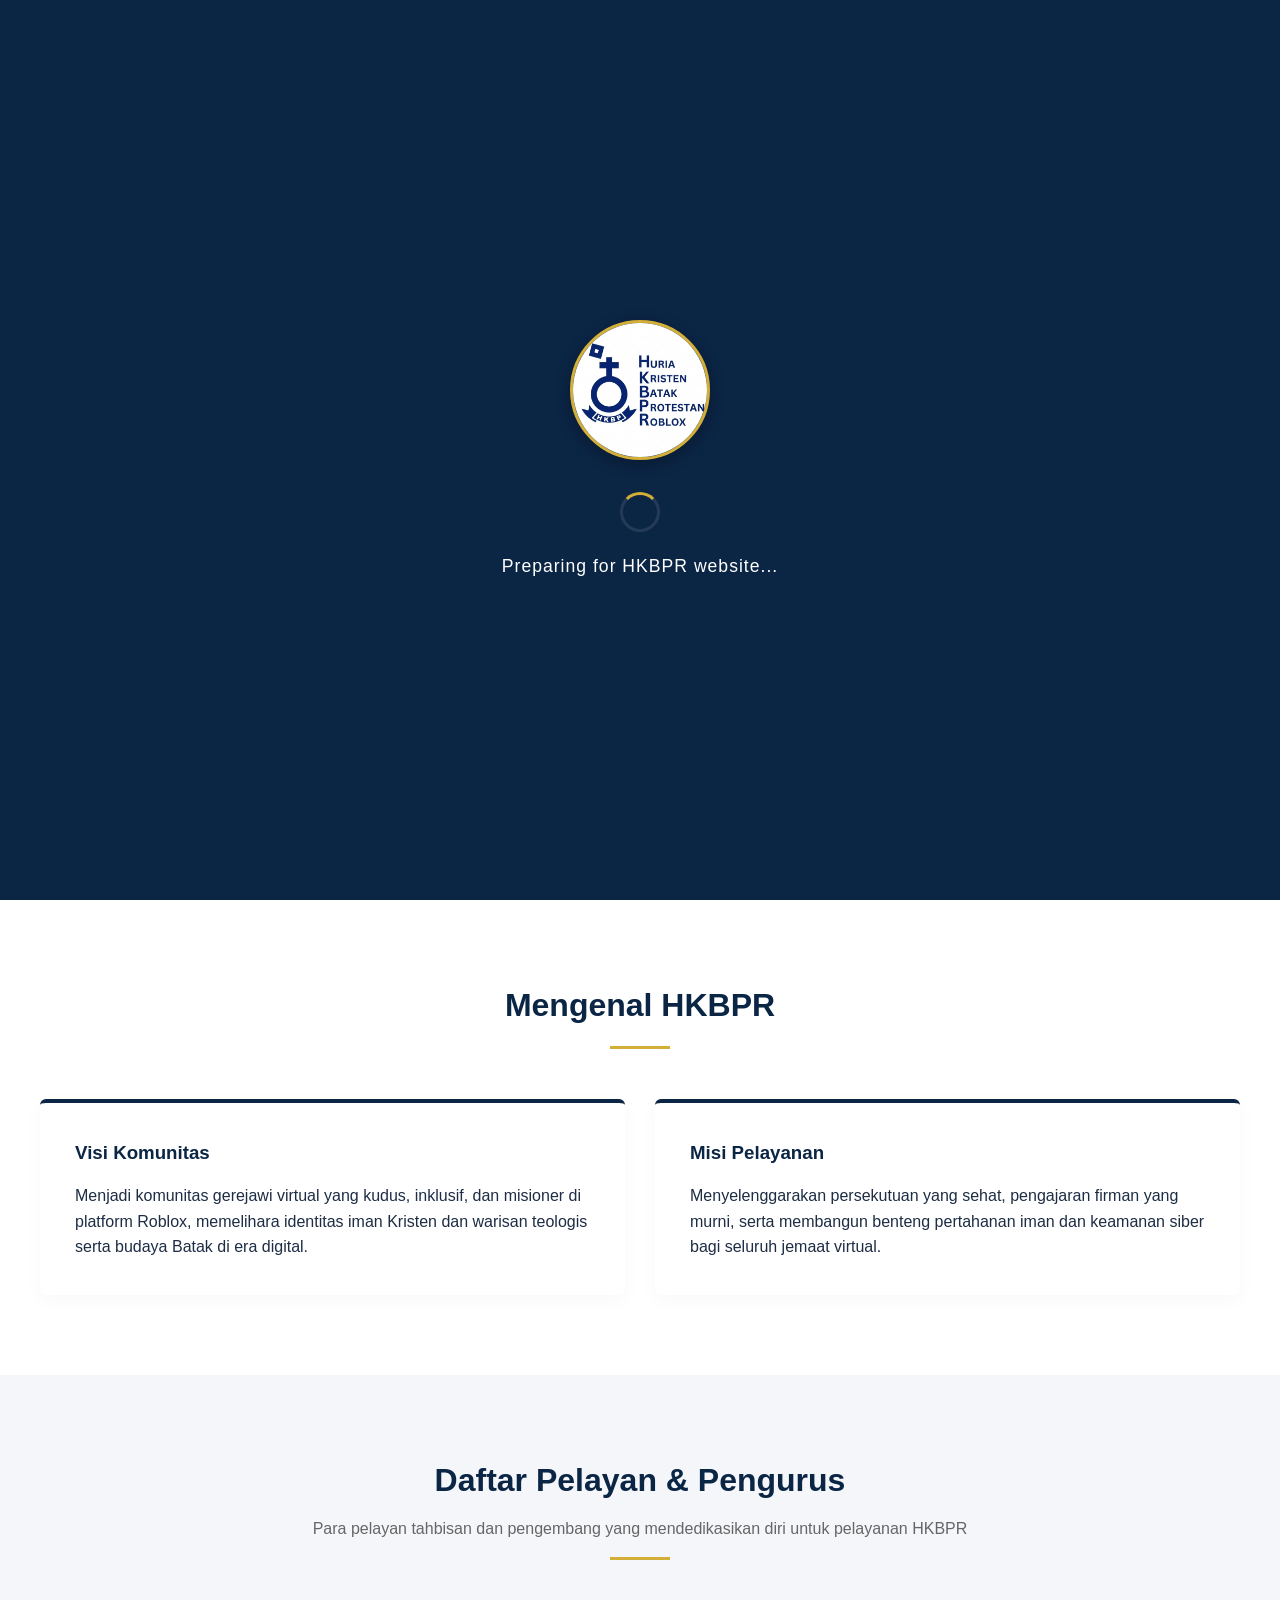
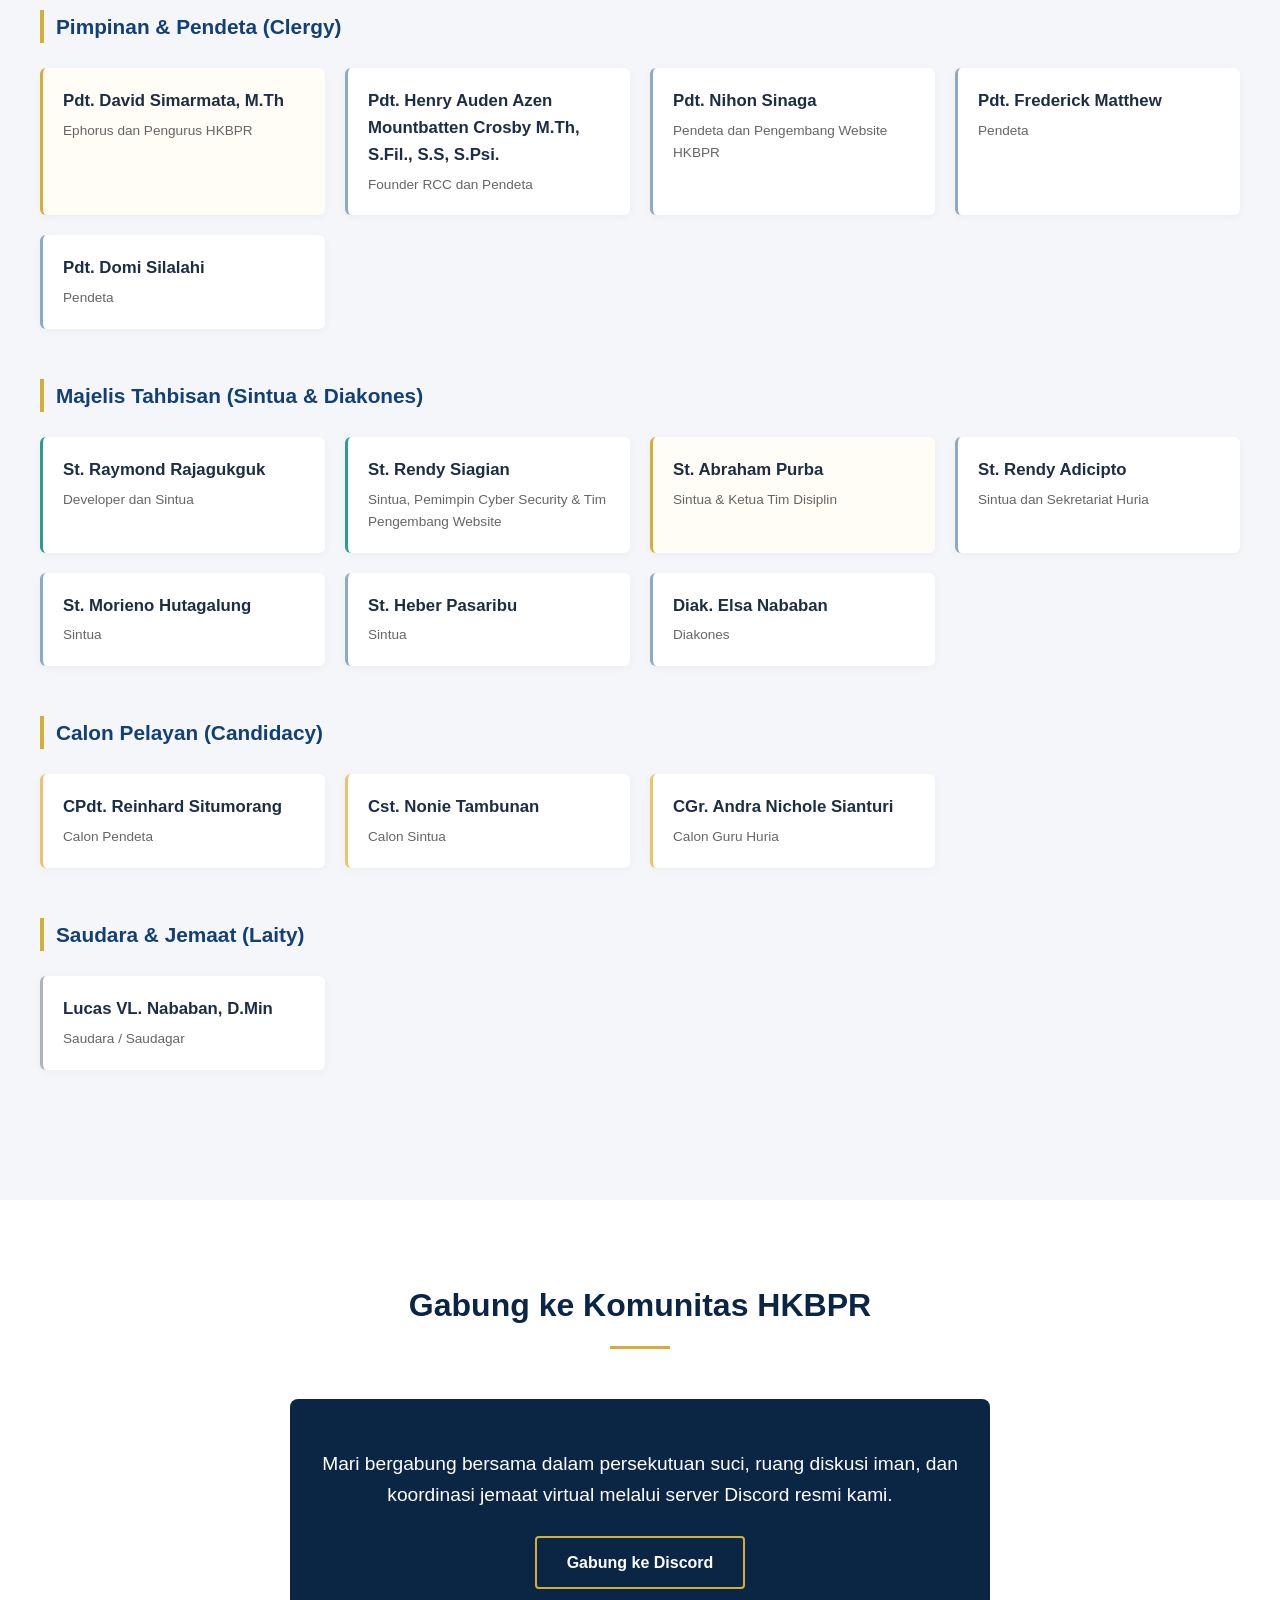
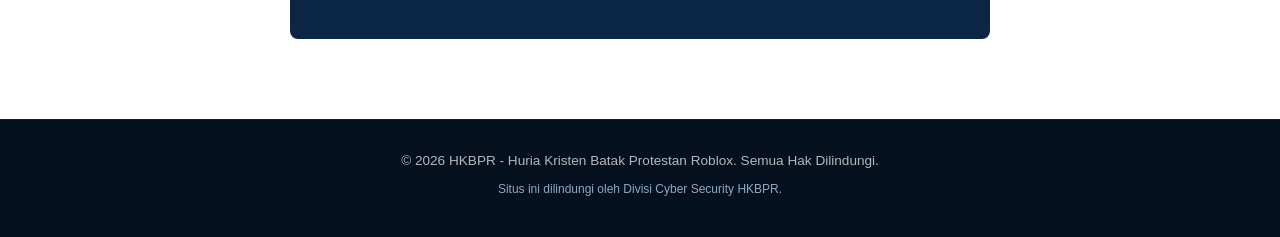
==== index.html @ 0ff7389b "index.html" ====
<!DOCTYPE html>
<html lang="id">
<head>
    <meta charset="UTF-8">
    <meta name="viewport" content="width=device-width, initial-scale=1.0">
    <title>HKBPR - Huria Kristen Batak Protestan Roblox</title>
    <link rel="stylesheet" href="css/style.css">
</head>
<body>

    <div id="loading-screen">
        <div class="loading-content">
            <img src="logo.jpeg" alt="Logo HKBPR" class="loading-logo">
            <div class="spinner"></div>
            <p class="loading-text">Preparing for HKBPR website...</p>
        </div>
    </div>

    <header>
        <div class="header-container">
            <div class="logo-area">
                <img src="logo.jpeg" alt="Logo HKBPR" class="nav-logo">
                <div class="logo-text">
                    <h1>HKBPR</h1>
                    <p>Huria Kristen Batak Protestan Roblox</p>
                </div>
            </div>
            <nav>
                <ul>
                    <li><a href="#home" class="active">Beranda</a></li>
                    <li><a href="#tentang">Tentang Kami</a></li>
                    <li><a href="#pengurus">Pelayan & Pengurus</a></li>
                    <li><a href="#kontak">Gabung Komunitas</a></li>
                </ul>
            </nav>
        </div>
    </header>

    <section id="home" class="hero-section">
        <div class="hero-overlay"></div>
        <div class="hero-content">
            <span class="hero-subtitle">Selamat Datang di Website Resmi</span>
            <h2 class="hero-title">Komunitas Suci HKBPR</h2>
            <p class="hero-description">Berakar, Dibangun, dan Berdiri Teguh dalam Iman. Wadah Persekutuan Jemaat Kristen Batak Protestan di Dunia Virtual Roblox.</p>
            <a href="#tentang" class="btn-primary">Pelajari Selengkapnya</a>
        </div>
    </section>

    <main>
        <section id="tentang" class="section-padding">
            <div class="container">
                <div class="section-header">
                    <h2>Mengenal HKBPR</h2>
                    <div class="divider"></div>
                </div>
                <div class="about-grid">
                    <div class="about-card">
                        <h3>Visi Komunitas</h3>
                        <p>Menjadi komunitas gerejawi virtual yang kudus, inklusif, dan misioner di platform Roblox, memelihara identitas iman Kristen dan warisan teologis serta budaya Batak di era digital.</p>
                    </div>
                    <div class="about-card">
                        <h3>Misi Pelayanan</h3>
                        <p>Menyelenggarakan persekutuan yang sehat, pengajaran firman yang murni, serta membangun benteng pertahanan iman dan keamanan siber bagi seluruh jemaat virtual.</p>
                    </div>
                </div>
            </div>
        </section>

        <section id="pengurus" class="section-padding alt-bg">
            <div class="container">
                <div class="section-header">
                    <h2>Daftar Pelayan & Pengurus</h2>
                    <p class="section-subtitle">Para pelayan tahbisan dan pengembang yang mendedikasikan diri untuk pelayanan HKBPR</p>
                    <div class="divider"></div>
                </div>

                <div class="team-category">
                    <h3>Pimpinan & Pendeta (Clergy)</h3>
                    <div class="team-grid">
                        <div class="member-card highlight">
                            <div class="member-info">
                                <h4>Pdt. David Simarmata, M.Th</h4>
                                <span class="role">Ephorus dan Pengurus HKBPR</span>
                            </div>
                        </div>
                        <div class="member-card">
                            <div class="member-info">
                                <h4>Pdt. Henry Auden Azen Mountbatten Crosby M.Th, S.Fil., S.S, S.Psi.</h4>
                                <span class="role">Founder RCC dan Pendeta</span>
                            </div>
                        </div>
                        <div class="member-card">
                            <div class="member-info">
                                <h4>Pdt. Nihon Sinaga</h4>
                                <span class="role">Pendeta dan Pengembang Website HKBPR</span>
                            </div>
                        </div>
                        <div class="member-card">
                            <div class="member-info">
                                <h4>Pdt. Frederick Matthew</h4>
                                <span class="role">Pendeta</span>
                            </div>
                        </div>
                        <div class="member-card">
                            <div class="member-info">
                                <h4>Pdt. Domi Silalahi</h4>
                                <span class="role">Pendeta</span>
                            </div>
                        </div>
                    </div>
                </div>

                <div class="team-category">
                    <h3>Majelis Tahbisan (Sintua & Diakones)</h3>
                    <div class="team-grid">
                        <div class="member-card tech">
                            <div class="member-info">
                                <h4>St. Raymond Rajagukguk</h4>
                                <span class="role">Developer dan Sintua</span>
                            </div>
                        </div>
                        <div class="member-card tech">
                            <div class="member-info">
                                <h4>St. Rendy Siagian</h4>
                                <span class="role">Sintua, Pemimpin Cyber Security & Tim Pengembang Website</span>
                            </div>
                        </div>
                        <div class="member-card highlight">
                            <div class="member-info">
                                <h4>St. Abraham Purba</h4>
                                <span class="role">Sintua & Ketua Tim Disiplin</span>
                            </div>
                        </div>
                        <div class="member-card">
                            <div class="member-info">
                                <h4>St. Rendy Adicipto</h4>
                                <span class="role">Sintua dan Sekretariat Huria</span>
                            </div>
                        </div>
                        <div class="member-card">
                            <div class="member-info">
                                <h4>St. Morieno Hutagalung</h4>
                                <span class="role">Sintua</span>
                            </div>
                        </div>
                        <div class="member-card">
                            <div class="member-info">
                                <h4>St. Heber Pasaribu</h4>
                                <span class="role">Sintua</span>
                            </div>
                        </div>
                        <div class="member-card">
                            <div class="member-info">
                                <h4>Diak. Elsa Nababan</h4>
                                <span class="role">Diakones</span>
                            </div>
                        </div>
                    </div>
                </div>

                <div class="team-category">
                    <h3>Calon Pelayan (Candidacy)</h3>
                    <div class="team-grid">
                        <div class="member-card candidate">
                            <div class="member-info">
                                <h4>CPdt. Reinhard Situmorang</h4>
                                <span class="role">Calon Pendeta</span>
                            </div>
                        </div>
                        <div class="member-card candidate">
                            <div class="member-info">
                                <h4>Cst. Nonie Tambunan</h4>
                                <span class="role">Calon Sintua</span>
                            </div>
                        </div>
                        <div class="member-card candidate">
                            <div class="member-info">
                                <h4>CGr. Andra Nichole Sianturi</h4>
                                <span class="role">Calon Guru Huria</span>
                            </div>
                        </div>
                    </div>
                </div>

                <div class="team-category">
                    <h3>Saudara & Jemaat (Laity)</h3>
                    <div class="team-grid">
                        <div class="member-card laity">
                            <div class="member-info">
                                <h4>Lucas VL. Nababan, D.Min</h4>
                                <span class="role">Saudara / Saudagar</span>
                            </div>
                        </div>
                    </div>
                </div>

            </div>
        </section>

        <section id="kontak" class="section-padding">
            <div class="container">
                <div class="section-header">
                    <h2>Gabung ke Komunitas HKBPR</h2>
                    <div class="divider"></div>
                </div>
                <div class="contact-box">
                    <p>Mari bergabung bersama dalam persekutuan suci, ruang diskusi iman, dan koordinasi jemaat virtual melalui server Discord resmi kami.</p>
                    <a href="https://discord.gg/R8r6YPJjn" target="_blank" class="btn-secondary">Gabung ke Discord</a>
                </div>
            </div>
        </section>
    </main>

    <footer>
        <div class="container footer-content">
            <p>&copy; 2026 HKBPR - Huria Kristen Batak Protestan Roblox. Semua Hak Dilindungi.</p>
            <p class="tech-credit">Situs ini dilindungi oleh Divisi Cyber Security HKBPR.</p>
        </div>
    </footer>

    <script src="script/script.js"></script>
</body>
</html>
---- css/style.css ----
* {
    box-sizing: border-box;
    margin: 0;
    padding: 0;
}

:root {
    --primary-color: #0b2545;
    --secondary-color: #134074;
    --accent-color: #8da9c4;
    --gold-color: #d4af37;
    --light-bg: #f4f6f9;
    --dark-text: #1d2d44;
    --white: #ffffff;
    --transition: all 0.3s ease;
}

body {
    font-family: 'Segoe UI', Tahoma, Geneva, Verdana, sans-serif;
    color: var(--dark-text);
    background-color: var(--white);
    line-height: 1.6;
    overflow-x: hidden;
}

#loading-screen {
    position: fixed;
    top: 0;
    left: 0;
    width: 100%;
    height: 100%;
    background-color: var(--primary-color);
    display: flex;
    justify-content: center;
    align-items: center;
    z-index: 9999;
    transition: opacity 0.5s ease, visibility 0.5s ease;
}

#loading-screen.fade-out {
    opacity: 0;
    visibility: hidden;
}

.loading-content {
    text-align: center;
}

.loading-logo {
    width: 140px;
    height: 140px;
    border-radius: 50%;
    object-fit: cover;
    border: 3px solid var(--gold-color);
    box-shadow: 0 4px 15px rgba(0, 0, 0, 0.3);
    margin-bottom: 25px;
    animation: pulse 2s infinite ease-in-out;
}

.spinner {
    width: 40px;
    height: 40px;
    border: 3px solid rgba(255, 255, 255, 0.1);
    border-radius: 50%;
    border-top-color: var(--gold-color);
    margin: 0 auto 20px auto;
    animation: spin 1s linear infinite;
}

.loading-text {
    color: var(--white);
    font-size: 1.1rem;
    font-weight: 300;
    letter-spacing: 1px;
}

header {
    background-color: var(--white);
    box-shadow: 0 2px 10px rgba(0, 0, 0, 0.05);
    position: fixed;
    top: 0;
    left: 0;
    width: 100%;
    z-index: 100;
}

.header-container {
    max-width: 1200px;
    margin: 0 auto;
    padding: 15px 20px;
    display: flex;
    justify-content: space-between;
    align-items: center;
}

.logo-area {
    display: flex;
    align-items: center;
}

.nav-logo {
    width: 45px;
    height: 45px;
    border-radius: 50%;
    object-fit: cover;
    margin-right: 12px;
}

.logo-text h1 {
    font-size: 1.4rem;
    color: var(--primary-color);
    font-weight: 700;
    line-height: 1.1;
}

.logo-text p {
    font-size: 0.75rem;
    color: var(--secondary-color);
    text-transform: uppercase;
    letter-spacing: 0.5px;
}

nav ul {
    list-style: none;
    display: flex;
}

nav ul li {
    margin-left: 25px;
}

nav ul li a {
    text-decoration: none;
    color: var(--dark-text);
    font-weight: 500;
    font-size: 0.95rem;
    transition: var(--transition);
    padding: 5px 0;
    position: relative;
}

nav ul li a:hover, nav ul li a.active {
    color: var(--secondary-color);
}

nav ul li a::after {
    content: '';
    position: absolute;
    bottom: 0;
    left: 0;
    width: 0;
    height: 2px;
    background-color: var(--gold-color);
    transition: var(--transition);
}

nav ul li a:hover::after, nav ul li a.active::after {
    width: 100%;
}

.hero-section {
    height: 100vh;
    background-color: var(--primary-color);
    background-image: linear-gradient(135deg, #0b2545 0%, #134074 100%);
    position: relative;
    display: flex;
    align-items: center;
    justify-content: center;
    text-align: center;
    padding: 0 20px;
    color: var(--white);
}

.hero-content {
    position: relative;
    z-index: 2;
    max-width: 800px;
}

.hero-subtitle {
    font-size: 1rem;
    text-transform: uppercase;
    letter-spacing: 3px;
    color: var(--gold-color);
    margin-bottom: 15px;
    display: inline-block;
    font-weight: 600;
}

.hero-title {
    font-size: 3rem;
    font-weight: 700;
    margin-bottom: 20px;
    line-height: 1.2;
}

.hero-description {
    font-size: 1.15rem;
    margin-bottom: 35px;
    font-weight: 300;
    opacity: 0.9;
}

.btn-primary {
    display: inline-block;
    padding: 12px 30px;
    background-color: var(--gold-color);
    color: var(--primary-color);
    text-decoration: none;
    font-weight: 600;
    border-radius: 4px;
    box-shadow: 0 4px 15px rgba(0,0,0,0.2);
    transition: var(--transition);
}

.btn-primary:hover {
    background-color: var(--white);
    transform: translateY(-2px);
}

.section-padding {
    padding: 80px 20px;
}

.alt-bg {
    background-color: var(--light-bg);
}

.container {
    max-width: 1200px;
    margin: 0 auto;
}

.section-header {
    text-align: center;
    margin-bottom: 50px;
}

.section-header h2 {
    font-size: 2rem;
    color: var(--primary-color);
    margin-bottom: 10px;
}

.section-subtitle {
    font-size: 1rem;
    color: #666;
}

.divider {
    width: 60px;
    height: 3px;
    background-color: var(--gold-color);
    margin: 15px auto 0 auto;
}

.about-grid {
    display: grid;
    grid-template-columns: repeat(auto-fit, minmax(300px, 1fr));
    gap: 30px;
    margin-top: 20px;
}

.about-card {
    background: var(--white);
    padding: 35px;
    border-radius: 6px;
    box-shadow: 0 5px 20px rgba(0,0,0,0.03);
    border-top: 4px solid var(--primary-color);
}

.about-card h3 {
    margin-bottom: 15px;
    color: var(--primary-color);
}

.team-category {
    margin-bottom: 50px;
}

.team-category h3 {
    font-size: 1.3rem;
    color: var(--secondary-color);
    margin-bottom: 25px;
    border-left: 4px solid var(--gold-color);
    padding-left: 12px;
}

.team-grid {
    display: grid;
    grid-template-columns: repeat(auto-fill, minmax(280px, 1fr));
    gap: 20px;
}

.member-card {
    background: var(--white);
    border-radius: 6px;
    padding: 20px;
    box-shadow: 0 2px 8px rgba(0,0,0,0.04);
    border-left: 3px solid var(--accent-color);
    transition: var(--transition);
}

.member-card:hover {
    transform: translateY(-3px);
    box-shadow: 0 5px 15px rgba(0,0,0,0.08);
}

.member-card.highlight {
    border-left-color: var(--gold-color);
    background-color: #fffdf5;
}

.member-card.tech {
    border-left-color: #2a9d8f;
}

.member-card.candidate {
    border-left-color: #e9c46a;
}

.member-card.laity {
    border-left-color: #adb5bd;
}

.member-info h4 {
    font-size: 1.05rem;
    color: var(--dark-text);
    margin-bottom: 5px;
}

.member-info .role {
    font-size: 0.85rem;
    color: #666;
    display: block;
}

.contact-box {
    background: var(--primary-color);
    color: var(--white);
    text-align: center;
    padding: 50px 30px;
    border-radius: 8px;
    max-width: 700px;
    margin: 0 auto;
}

.contact-box p {
    font-size: 1.2rem;
    margin-bottom: 25px;
    font-weight: 300;
}

.btn-secondary {
    display: inline-block;
    padding: 12px 30px;
    background-color: transparent;
    color: var(--white);
    border: 2px solid var(--gold-color);
    text-decoration: none;
    font-weight: 600;
    border-radius: 4px;
    transition: var(--transition);
}

.btn-secondary:hover {
    background-color: var(--gold-color);
    color: var(--primary-color);
}

footer {
    background-color: #05101e;
    color: rgba(255,255,255,0.7);
    padding: 30px 20px;
    font-size: 0.85rem;
    text-align: center;
    border-top: 1px solid rgba(255,255,255,0.05);
}

.footer-content p {
    margin-bottom: 8px;
}

.tech-credit {
    font-size: 0.75rem;
    color: var(--accent-color);
}

@keyframes spin {
    0% { transform: rotate(0deg); }
    100% { transform: rotate(360deg); }
}

@keyframes pulse {
    0%, 100% { transform: scale(1); opacity: 0.9; }
    50% { transform: scale(1.05); opacity: 1; }
}

@media (max-width: 768px) {
    .header-container {
        flex-direction: column;
        text-align: center;
    }
    .logo-area {
        margin-bottom: 15px;
    }
    nav ul li {
        margin: 0 10px;
    }
    .hero-title {
        font-size: 2.2rem;
    }
}
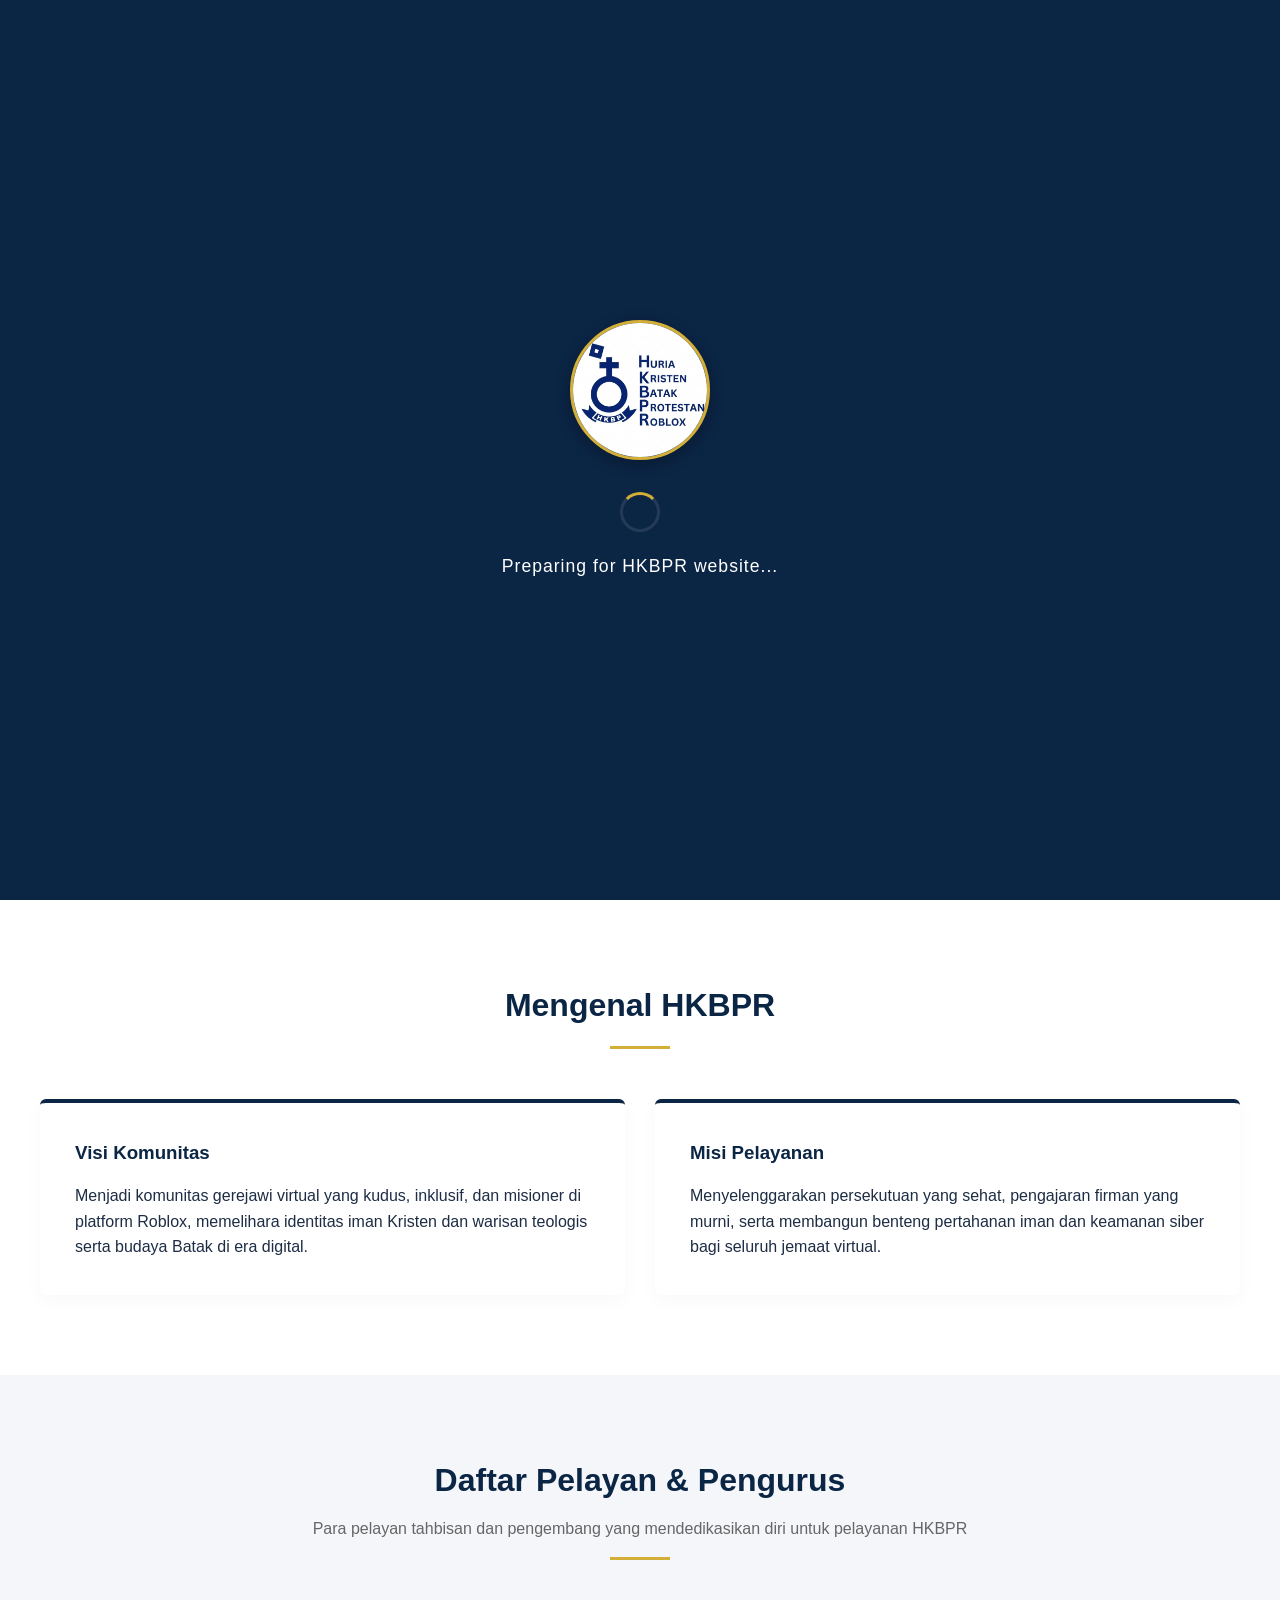
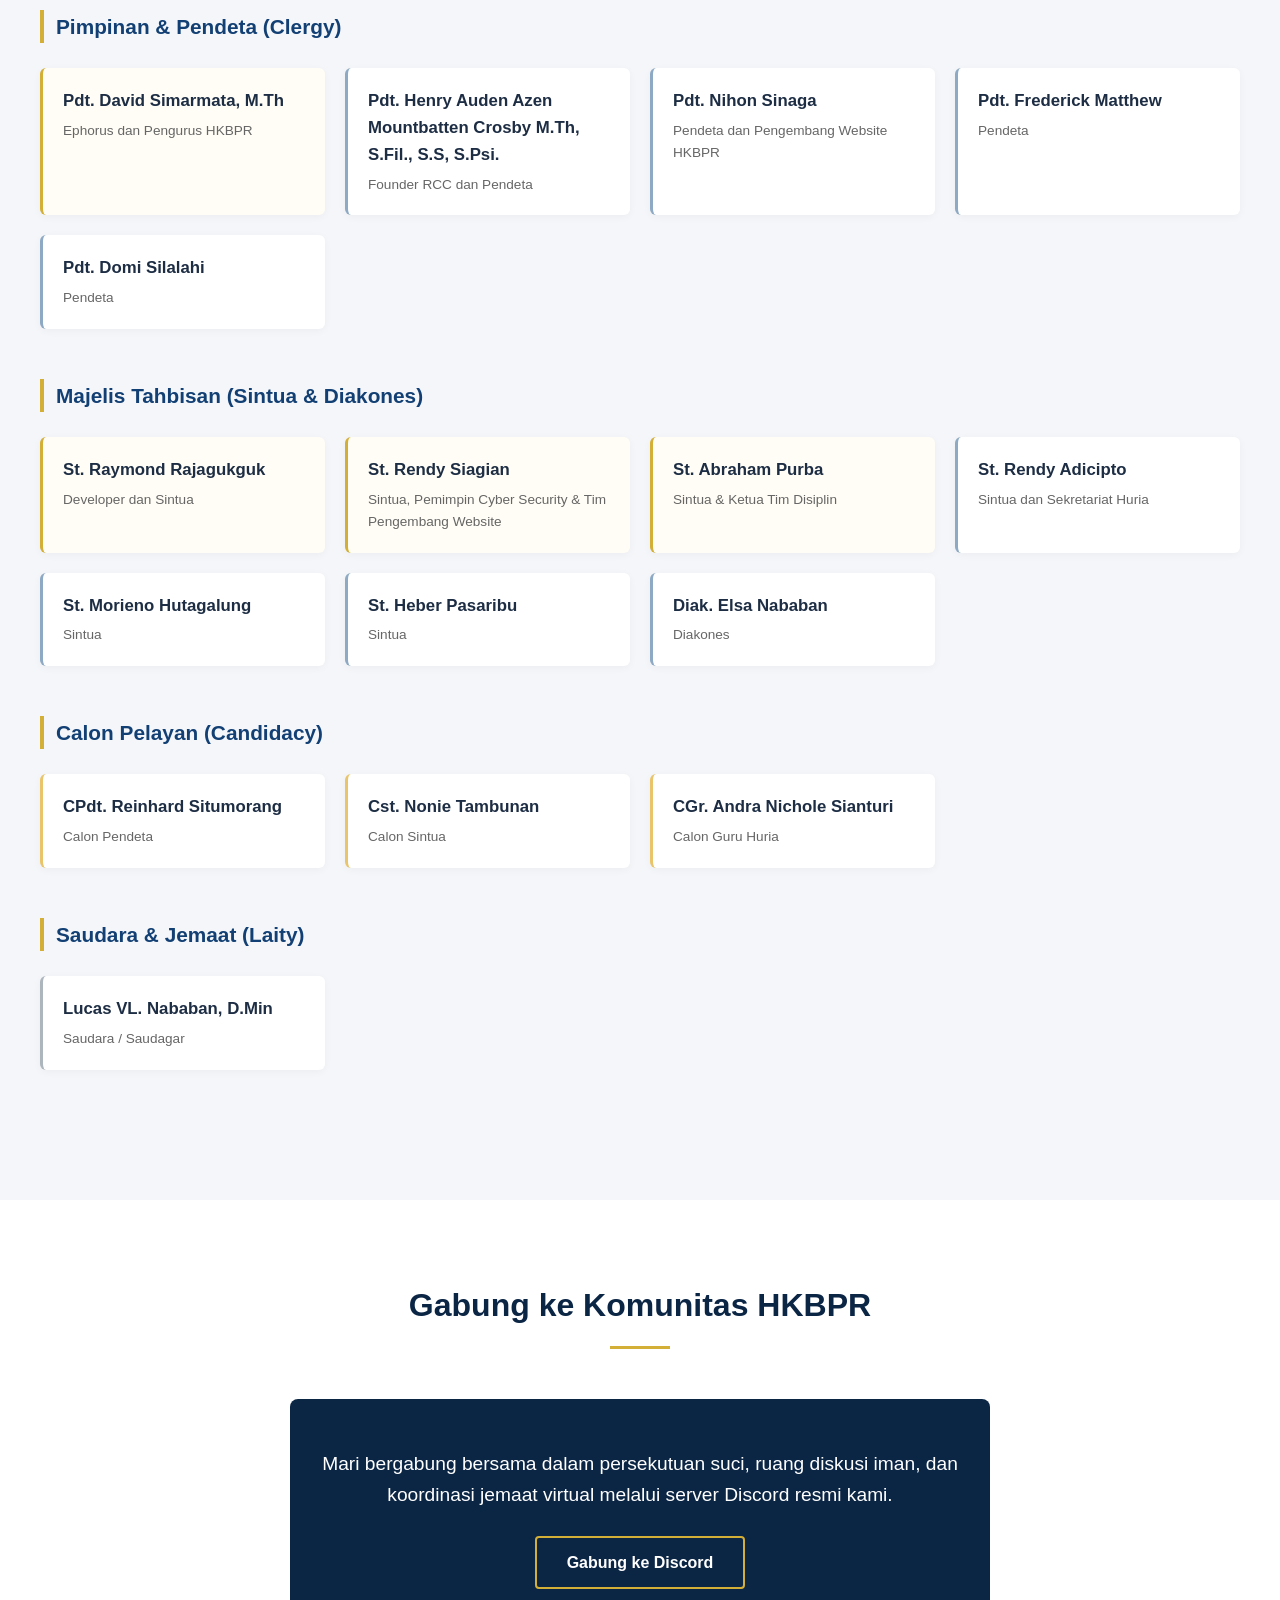
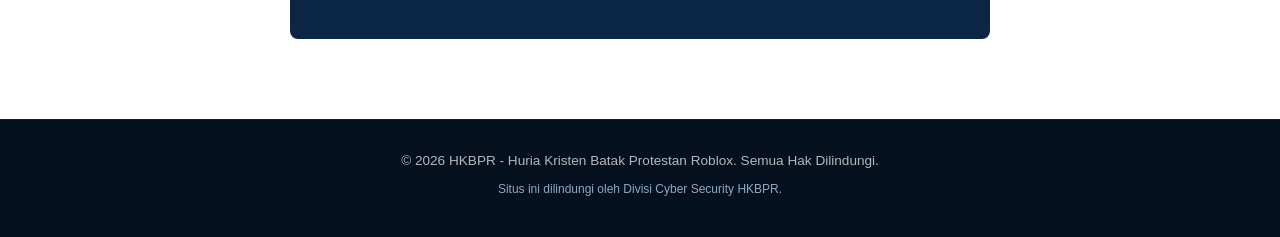
==== commit dfa2be37: "index.html" ====
--- a/index.html
+++ b/index.html
@@ -113,13 +113,13 @@
                 <div class="team-category">
                     <h3>Majelis Tahbisan (Sintua & Diakones)</h3>
                     <div class="team-grid">
-                        <div class="member-card tech">
+                        <div class="member-card highlight">
                             <div class="member-info">
                                 <h4>St. Raymond Rajagukguk</h4>
                                 <span class="role">Developer dan Sintua</span>
                             </div>
                         </div>
-                        <div class="member-card tech">
+                        <div class="member-card highlight">
                             <div class="member-info">
                                 <h4>St. Rendy Siagian</h4>
                                 <span class="role">Sintua, Pemimpin Cyber Security & Tim Pengembang Website</span>
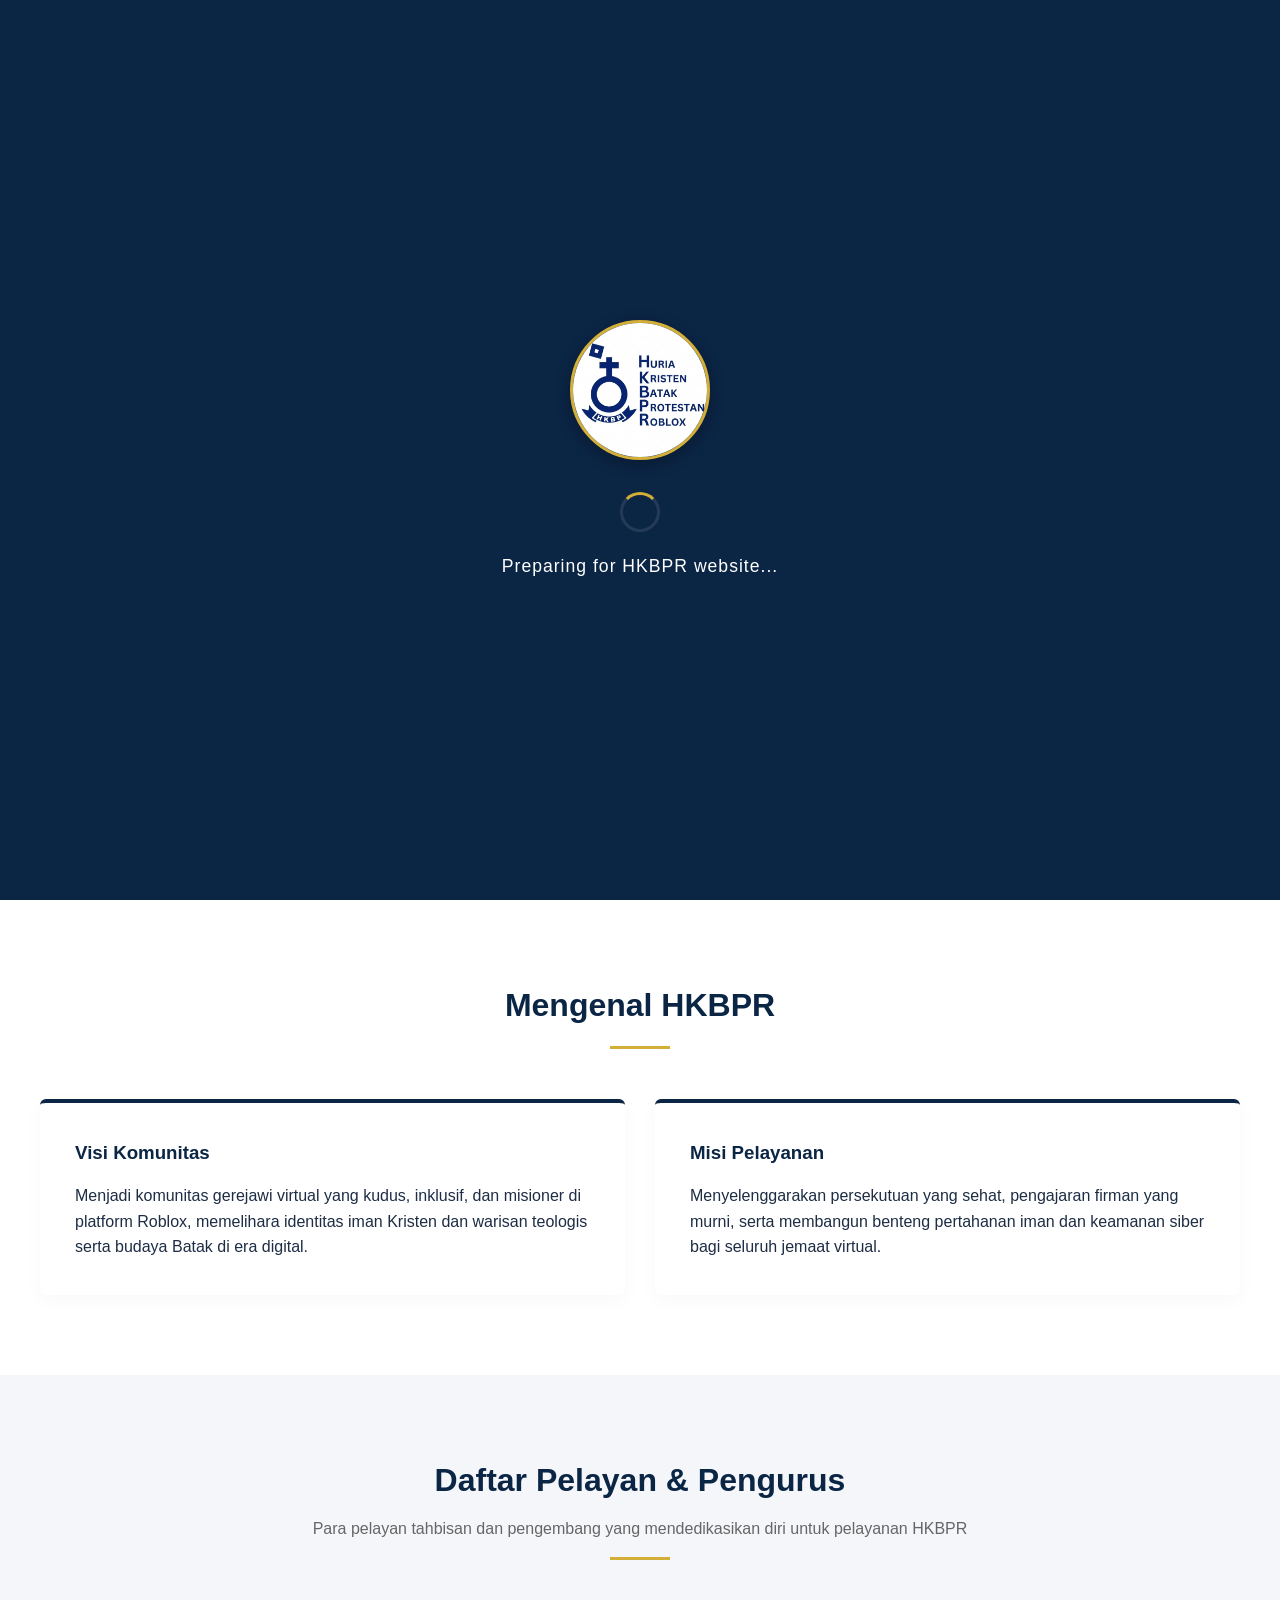
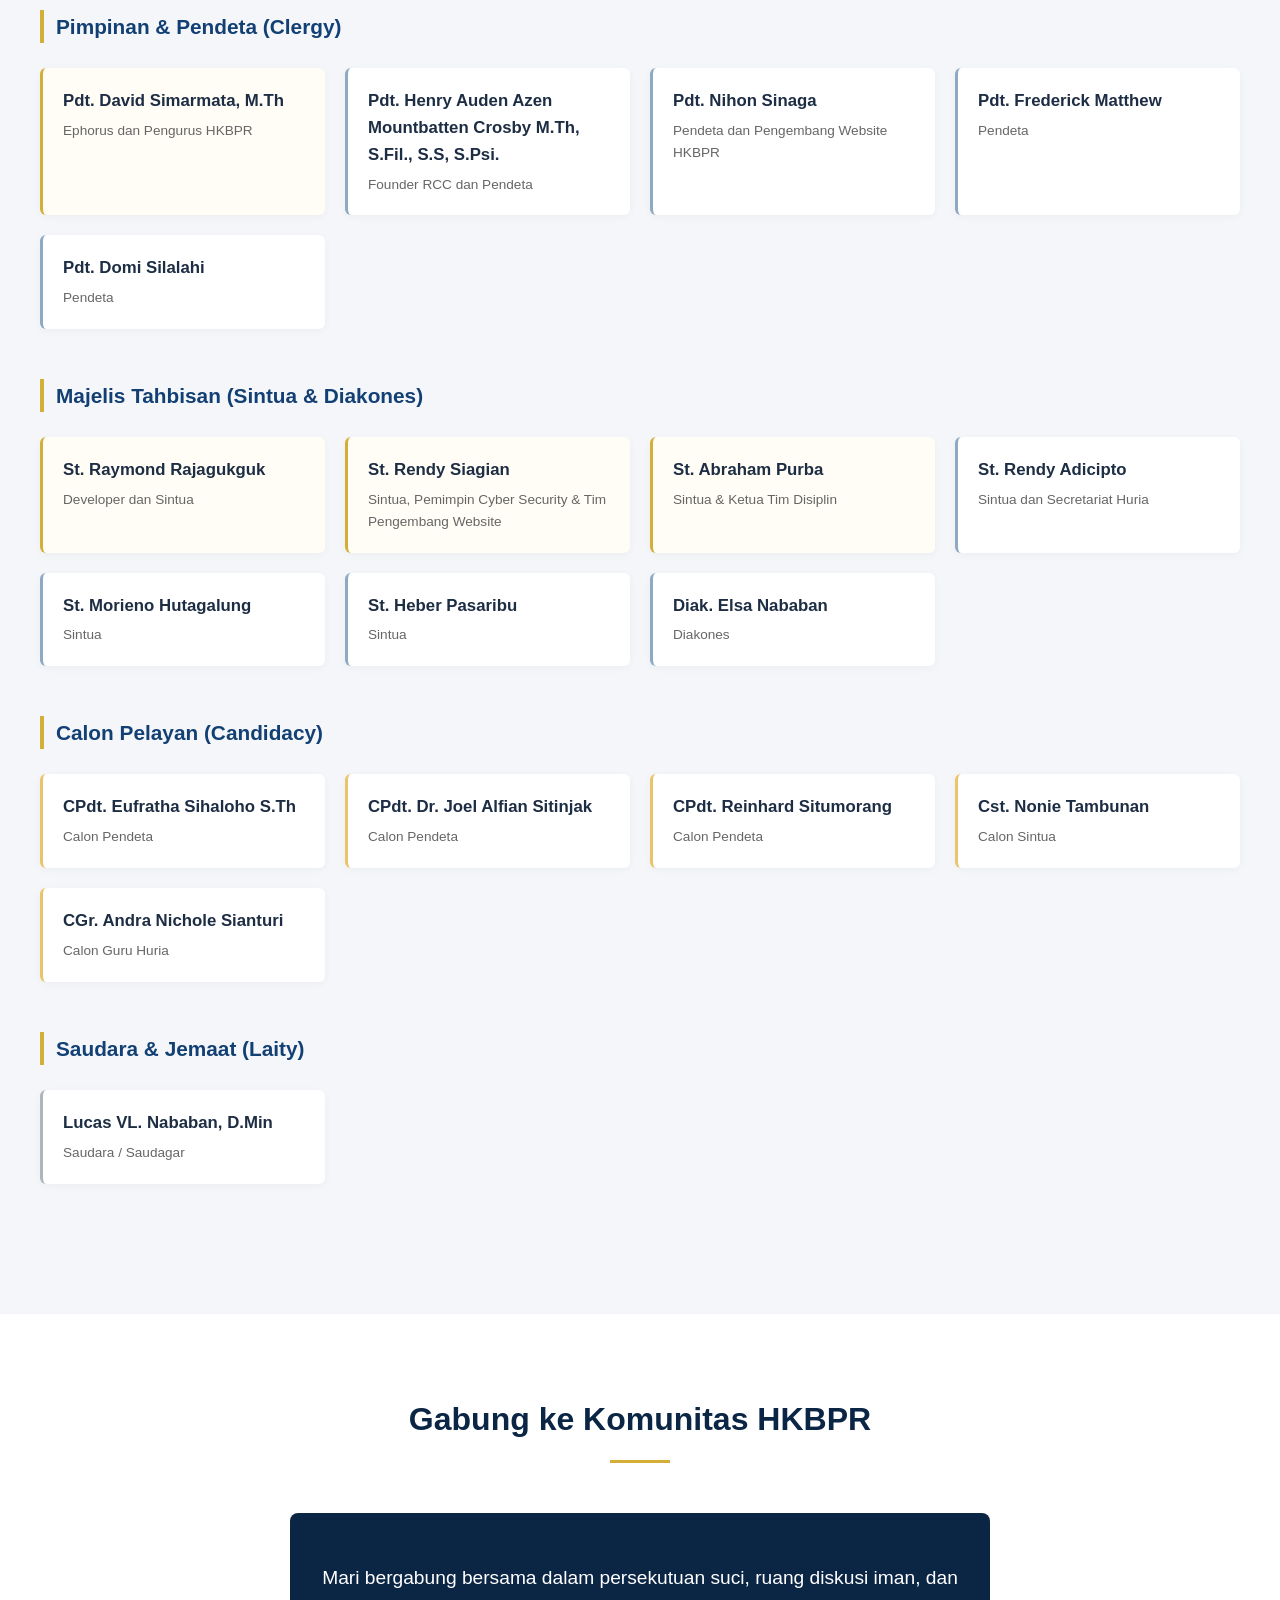
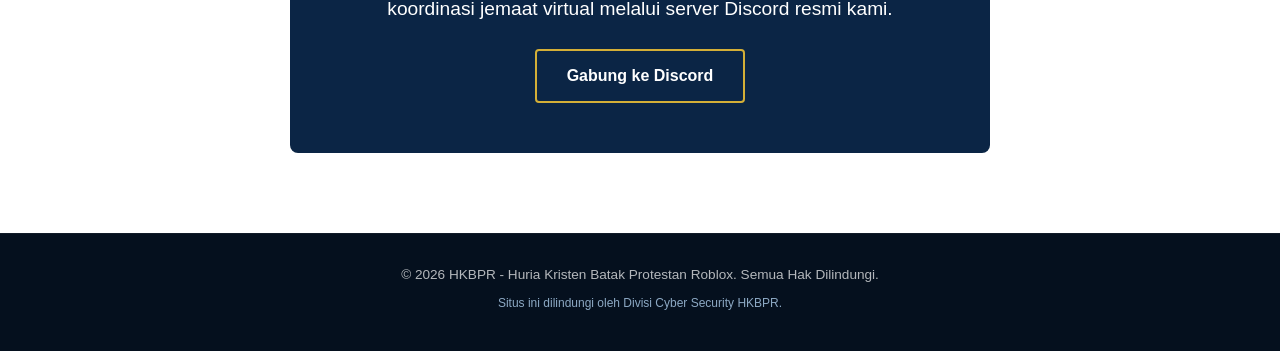
==== commit a30e73bf: "index.html" ====
--- a/index.html
+++ b/index.html
@@ -134,7 +134,7 @@
                         <div class="member-card">
                             <div class="member-info">
                                 <h4>St. Rendy Adicipto</h4>
-                                <span class="role">Sintua dan Sekretariat Huria</span>
+                                <span class="role">Sintua dan Secretariat Huria</span>
                             </div>
                         </div>
                         <div class="member-card">
@@ -161,6 +161,18 @@
                 <div class="team-category">
                     <h3>Calon Pelayan (Candidacy)</h3>
                     <div class="team-grid">
+                        <div class="member-card candidate">
+                            <div class="member-info">
+                                <h4>CPdt. Eufratha Sihaloho S.Th</h4>
+                                <span class="role">Calon Pendeta</span>
+                            </div>
+                        </div>
+                        <div class="member-card candidate">
+                            <div class="member-info">
+                                <h4>CPdt. Dr. Joel Alfian Sitinjak</h4>
+                                <span class="role">Calon Pendeta</span>
+                            </div>
+                        </div>
                         <div class="member-card candidate">
                             <div class="member-info">
                                 <h4>CPdt. Reinhard Situmorang</h4>
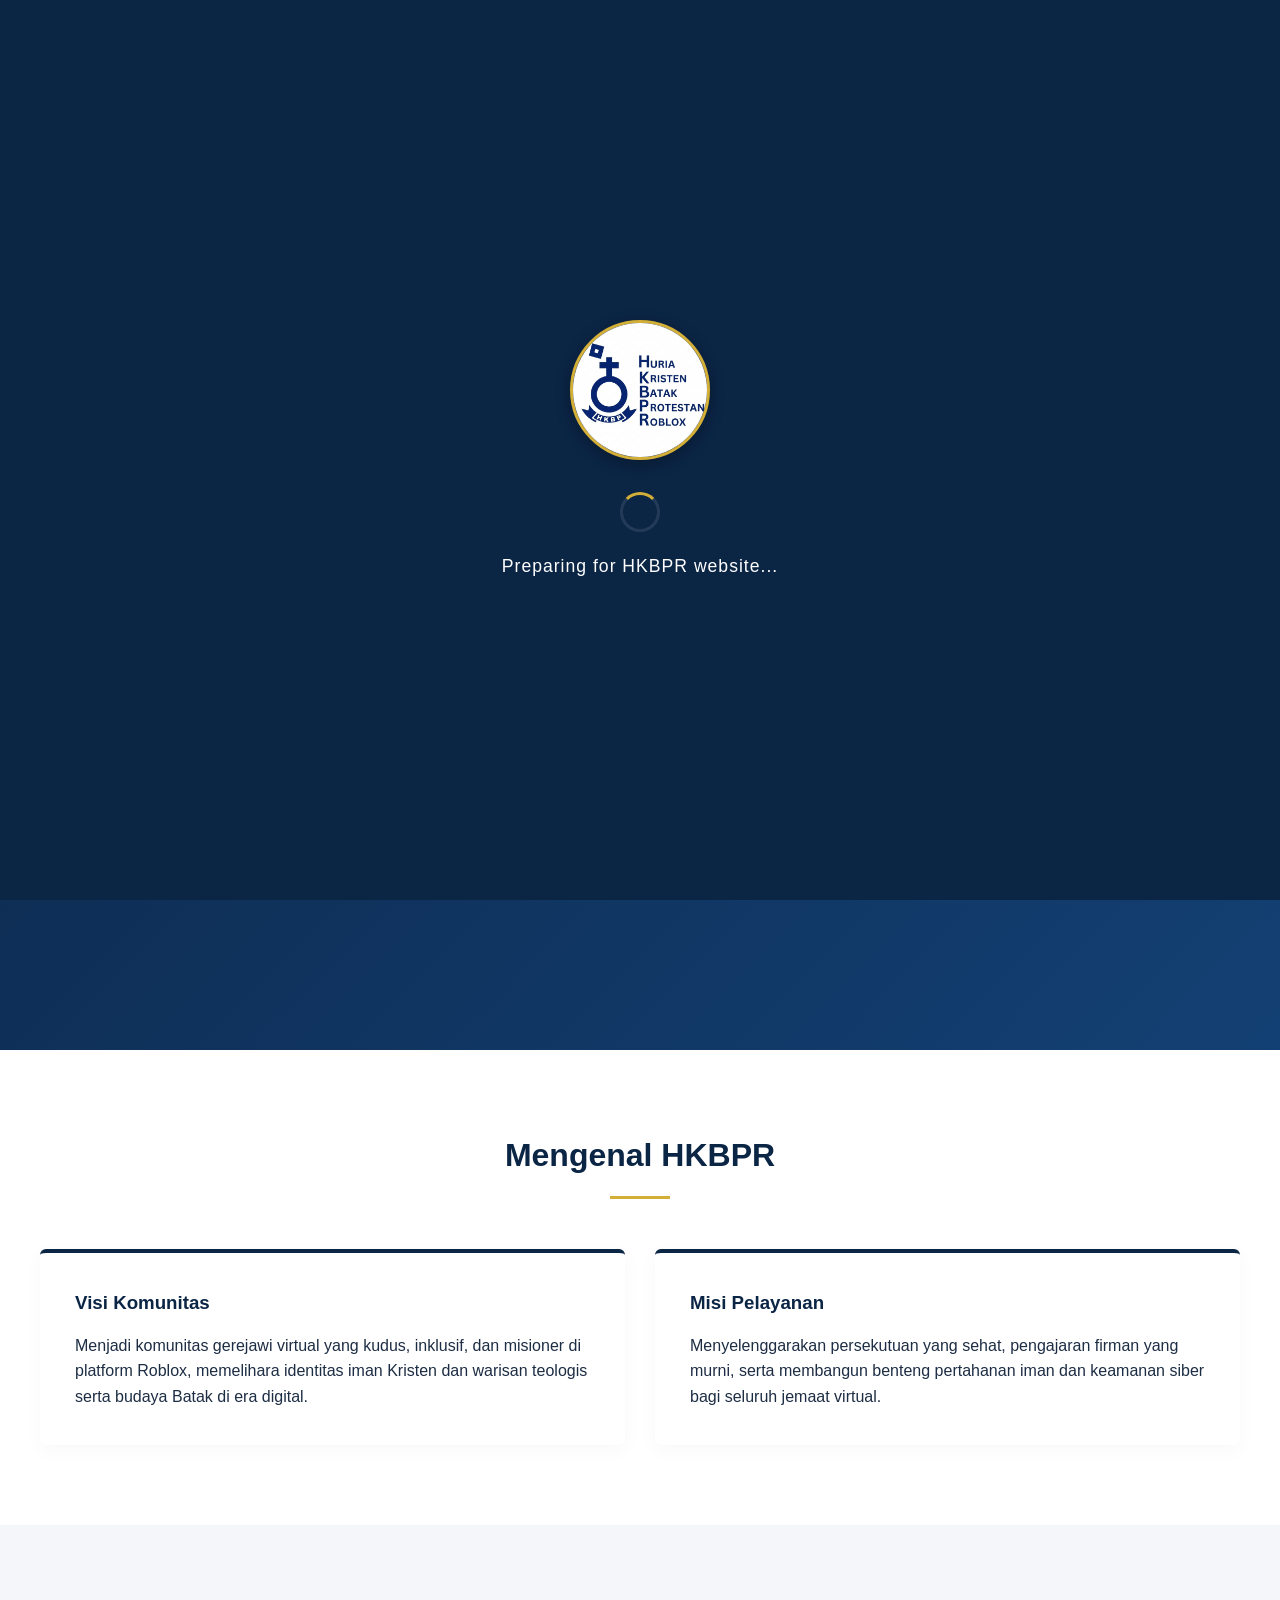
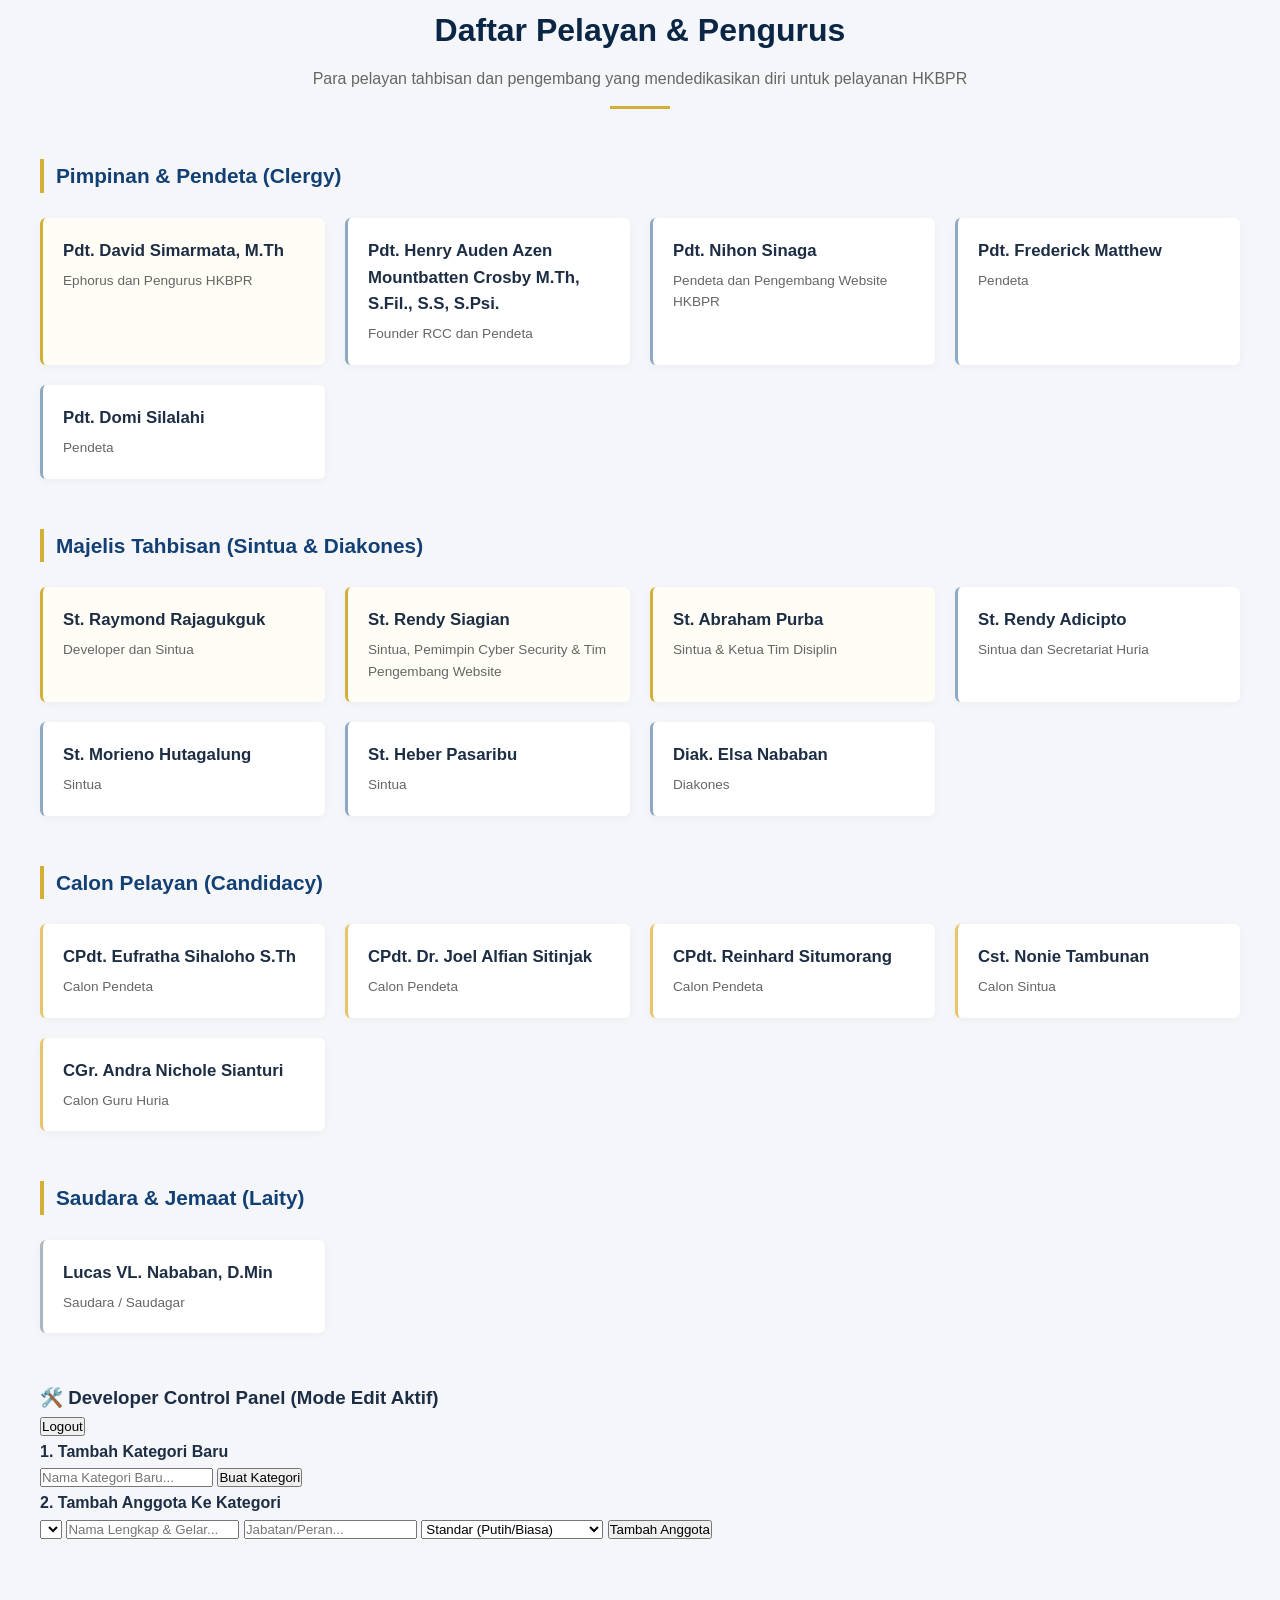
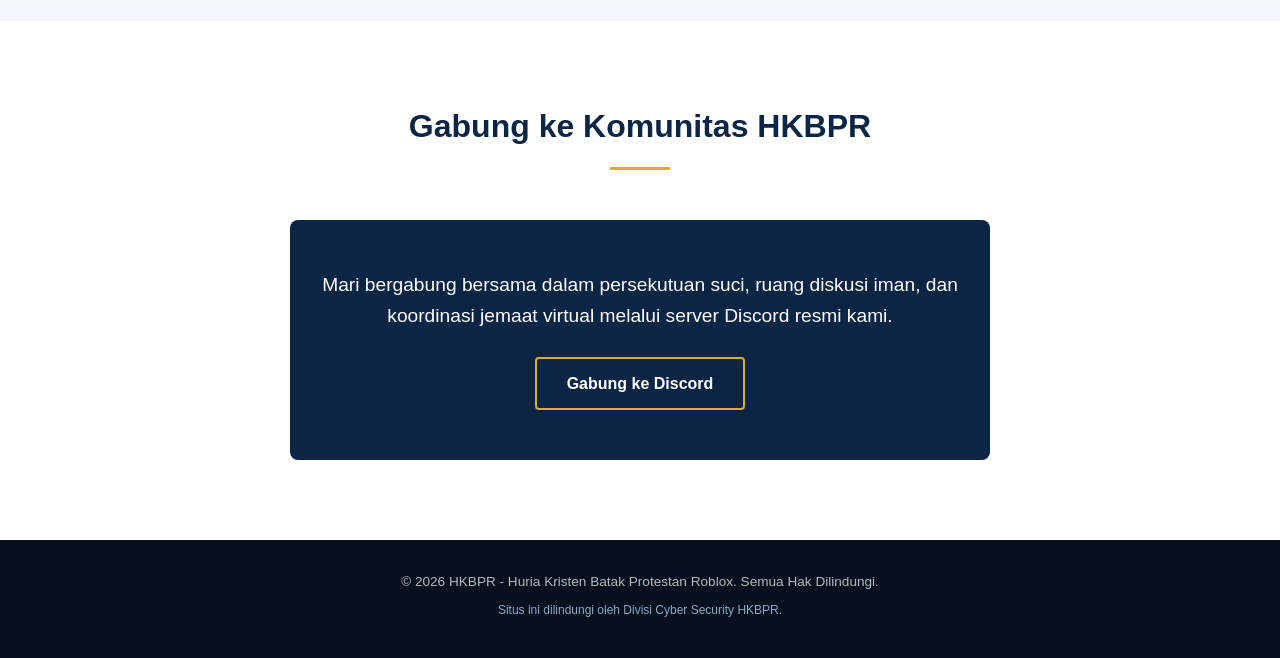
==== commit 6e19b0a6: "index.html" ====
--- a/index.html
+++ b/index.html
@@ -16,6 +16,23 @@
         </div>
     </div>
 
+    <!-- Modal Login Developer -->
+    <div id="login-modal" class="modal">
+        <div class="modal-content">
+            <span class="close-modal">&times;</span>
+            <h3>Login Developer</h3>
+            <div class="form-group">
+                <label for="username">Username</label>
+                <input type="text" id="username" placeholder="Masukkan username">
+            </div>
+            <div class="form-group">
+                <label for="password">Password</label>
+                <input type="password" id="password" placeholder="Masukkan password">
+            </div>
+            <button id="submit-login" class="btn-primary">Masuk</button>
+        </div>
+    </div>
+
     <header>
         <div class="header-container">
             <div class="logo-area">
@@ -31,6 +48,7 @@
                     <li><a href="#tentang">Tentang Kami</a></li>
                     <li><a href="#pengurus">Pelayan & Pengurus</a></li>
                     <li><a href="#kontak">Gabung Komunitas</a></li>
+                    <li><button id="btn-login-trigger" class="btn-dev-nav">Dev Login</button></li>
                 </ul>
             </nav>
         </div>
@@ -74,134 +92,171 @@
                     <div class="divider"></div>
                 </div>
 
-                <div class="team-category">
-                    <h3>Pimpinan & Pendeta (Clergy)</h3>
-                    <div class="team-grid">
-                        <div class="member-card highlight">
-                            <div class="member-info">
-                                <h4>Pdt. David Simarmata, M.Th</h4>
-                                <span class="role">Ephorus dan Pengurus HKBPR</span>
-                            </div>
-                        </div>
-                        <div class="member-card">
-                            <div class="member-info">
-                                <h4>Pdt. Henry Auden Azen Mountbatten Crosby M.Th, S.Fil., S.S, S.Psi.</h4>
-                                <span class="role">Founder RCC dan Pendeta</span>
-                            </div>
-                        </div>
-                        <div class="member-card">
-                            <div class="member-info">
-                                <h4>Pdt. Nihon Sinaga</h4>
-                                <span class="role">Pendeta dan Pengembang Website HKBPR</span>
-                            </div>
-                        </div>
-                        <div class="member-card">
-                            <div class="member-info">
-                                <h4>Pdt. Frederick Matthew</h4>
-                                <span class="role">Pendeta</span>
-                            </div>
-                        </div>
-                        <div class="member-card">
-                            <div class="member-info">
-                                <h4>Pdt. Domi Silalahi</h4>
-                                <span class="role">Pendeta</span>
-                            </div>
-                        </div>
-                    </div>
-                </div>
-
-                <div class="team-category">
-                    <h3>Majelis Tahbisan (Sintua & Diakones)</h3>
-                    <div class="team-grid">
-                        <div class="member-card highlight">
-                            <div class="member-info">
-                                <h4>St. Raymond Rajagukguk</h4>
-                                <span class="role">Developer dan Sintua</span>
-                            </div>
-                        </div>
-                        <div class="member-card highlight">
-                            <div class="member-info">
-                                <h4>St. Rendy Siagian</h4>
-                                <span class="role">Sintua, Pemimpin Cyber Security & Tim Pengembang Website</span>
-                            </div>
-                        </div>
-                        <div class="member-card highlight">
-                            <div class="member-info">
-                                <h4>St. Abraham Purba</h4>
-                                <span class="role">Sintua & Ketua Tim Disiplin</span>
-                            </div>
-                        </div>
-                        <div class="member-card">
-                            <div class="member-info">
-                                <h4>St. Rendy Adicipto</h4>
-                                <span class="role">Sintua dan Secretariat Huria</span>
-                            </div>
-                        </div>
-                        <div class="member-card">
-                            <div class="member-info">
-                                <h4>St. Morieno Hutagalung</h4>
-                                <span class="role">Sintua</span>
-                            </div>
-                        </div>
-                        <div class="member-card">
-                            <div class="member-info">
-                                <h4>St. Heber Pasaribu</h4>
-                                <span class="role">Sintua</span>
-                            </div>
-                        </div>
-                        <div class="member-card">
-                            <div class="member-info">
-                                <h4>Diak. Elsa Nababan</h4>
-                                <span class="role">Diakones</span>
-                            </div>
-                        </div>
-                    </div>
-                </div>
-
-                <div class="team-category">
-                    <h3>Calon Pelayan (Candidacy)</h3>
-                    <div class="team-grid">
-                        <div class="member-card candidate">
-                            <div class="member-info">
-                                <h4>CPdt. Eufratha Sihaloho S.Th</h4>
-                                <span class="role">Calon Pendeta</span>
-                            </div>
-                        </div>
-                        <div class="member-card candidate">
-                            <div class="member-info">
-                                <h4>CPdt. Dr. Joel Alfian Sitinjak</h4>
-                                <span class="role">Calon Pendeta</span>
-                            </div>
-                        </div>
-                        <div class="member-card candidate">
-                            <div class="member-info">
-                                <h4>CPdt. Reinhard Situmorang</h4>
-                                <span class="role">Calon Pendeta</span>
-                            </div>
-                        </div>
-                        <div class="member-card candidate">
-                            <div class="member-info">
-                                <h4>Cst. Nonie Tambunan</h4>
-                                <span class="role">Calon Sintua</span>
-                            </div>
-                        </div>
-                        <div class="member-card candidate">
-                            <div class="member-info">
-                                <h4>CGr. Andra Nichole Sianturi</h4>
-                                <span class="role">Calon Guru Huria</span>
-                            </div>
-                        </div>
-                    </div>
-                </div>
-
-                <div class="team-category">
-                    <h3>Saudara & Jemaat (Laity)</h3>
-                    <div class="team-grid">
-                        <div class="member-card laity">
-                            <div class="member-info">
-                                <h4>Lucas VL. Nababan, D.Min</h4>
-                                <span class="role">Saudara / Saudagar</span>
-                            </div>
+                <!-- Kontainer Utama Kategori Tim/Pelayan -->
+                <div id="team-categories-container">
+                    
+                    <div class="team-category" data-category-id="clergy">
+                        <h3>Pimpinan & Pendeta (Clergy)</h3>
+                        <div class="team-grid">
+                            <div class="member-card highlight">
+                                <div class="member-info">
+                                    <h4>Pdt. David Simarmata, M.Th</h4>
+                                    <span class="role">Ephorus dan Pengurus HKBPR</span>
+                                </div>
+                            </div>
+                            <div class="member-card">
+                                <div class="member-info">
+                                    <h4>Pdt. Henry Auden Azen Mountbatten Crosby M.Th, S.Fil., S.S, S.Psi.</h4>
+                                    <span class="role">Founder RCC dan Pendeta</span>
+                                </div>
+                            </div>
+                            <div class="member-card">
+                                <div class="member-info">
+                                    <h4>Pdt. Nihon Sinaga</h4>
+                                    <span class="role">Pendeta dan Pengembang Website HKBPR</span>
+                                </div>
+                            </div>
+                            <div class="member-card">
+                                <div class="member-info">
+                                    <h4>Pdt. Frederick Matthew</h4>
+                                    <span class="role">Pendeta</span>
+                                </div>
+                            </div>
+                            <div class="member-card">
+                                <div class="member-info">
+                                    <h4>Pdt. Domi Silalahi</h4>
+                                    <span class="role">Pendeta</span>
+                                </div>
+                            </div>
+                        </div>
+                    </div>
+
+                    <div class="team-category" data-category-id="majelis">
+                        <h3>Majelis Tahbisan (Sintua & Diakones)</h3>
+                        <div class="team-grid">
+                            <div class="member-card highlight">
+                                <div class="member-info">
+                                    <h4>St. Raymond Rajagukguk</h4>
+                                    <span class="role">Developer dan Sintua</span>
+                                </div>
+                            </div>
+                            <div class="member-card highlight">
+                                <div class="member-info">
+                                    <h4>St. Rendy Siagian</h4>
+                                    <span class="role">Sintua, Pemimpin Cyber Security & Tim Pengembang Website</span>
+                                </div>
+                            </div>
+                            <div class="member-card highlight">
+                                <div class="member-info">
+                                    <h4>St. Abraham Purba</h4>
+                                    <span class="role">Sintua & Ketua Tim Disiplin</span>
+                                </div>
+                            </div>
+                            <div class="member-card">
+                                <div class="member-info">
+                                    <h4>St. Rendy Adicipto</h4>
+                                    <span class="role">Sintua dan Secretariat Huria</span>
+                                </div>
+                            </div>
+                            <div class="member-card">
+                                <div class="member-info">
+                                    <h4>St. Morieno Hutagalung</h4>
+                                    <span class="role">Sintua</span>
+                                </div>
+                            </div>
+                            <div class="member-card">
+                                <div class="member-info">
+                                    <h4>St. Heber Pasaribu</h4>
+                                    <span class="role">Sintua</span>
+                                </div>
+                            </div>
+                            <div class="member-card">
+                                <div class="member-info">
+                                    <h4>Diak. Elsa Nababan</h4>
+                                    <span class="role">Diakones</span>
+                                </div>
+                            </div>
+                        </div>
+                    </div>
+
+                    <div class="team-category" data-category-id="candidacy">
+                        <h3>Calon Pelayan (Candidacy)</h3>
+                        <div class="team-grid">
+                            <div class="member-card candidate">
+                                <div class="member-info">
+                                    <h4>CPdt. Eufratha Sihaloho S.Th</h4>
+                                    <span class="role">Calon Pendeta</span>
+                                </div>
+                            </div>
+                            <div class="member-card candidate">
+                                <div class="member-info">
+                                    <h4>CPdt. Dr. Joel Alfian Sitinjak</h4>
+                                    <span class="role">Calon Pendeta</span>
+                                </div>
+                            </div>
+                            <div class="member-card candidate">
+                                <div class="member-info">
+                                    <h4>CPdt. Reinhard Situmorang</h4>
+                                    <span class="role">Calon Pendeta</span>
+                                </div>
+                            </div>
+                            <div class="member-card candidate">
+                                <div class="member-info">
+                                    <h4>Cst. Nonie Tambunan</h4>
+                                    <span class="role">Calon Sintua</span>
+                                </div>
+                            </div>
+                            <div class="member-card candidate">
+                                <div class="member-info">
+                                    <h4>CGr. Andra Nichole Sianturi</h4>
+                                    <span class="role">Calon Guru Huria</span>
+                                </div>
+                            </div>
+                        </div>
+                    </div>
+
+                    <div class="team-category" data-category-id="laity">
+                        <h3>Saudara & Jemaat (Laity)</h3>
+                        <div class="team-grid">
+                            <div class="member-card laity">
+                                <div class="member-info">
+                                    <h4>Lucas VL. Nababan, D.Min</h4>
+                                    <span class="role">Saudara / Saudagar</span>
+                                </div>
+                            </div>
+                        </div>
+                    </div>
+
+                </div>
+
+                <!-- Panel Kontrol Developer (Tersembunyi secara bawaan) -->
+                <div id="developer-panel" class="dev-panel hidden">
+                    <div class="dev-panel-header">
+                        <h3>🛠️ Developer Control Panel (Mode Edit Aktif)</h3>
+                        <button id="btn-logout" class="btn-logout">Logout</button>
+                    </div>
+                    
+                    <div class="dev-grid">
+                        <!-- Tambah Kategori -->
+                        <div class="dev-box">
+                            <h4>1. Tambah Kategori Baru</h4>
+                            <input type="text" id="new-cat-title" placeholder="Nama Kategori Baru...">
+                            <button id="btn-add-category" class="btn-admin">Buat Kategori</button>
+                        </div>
+
+                        <!-- Tambah Anggota -->
+                        <div class="dev-box">
+                            <h4>2. Tambah Anggota Ke Kategori</h4>
+                            <select id="select-category"></select>
+                            <input type="text" id="new-mem-name" placeholder="Nama Lengkap & Gelar...">
+                            <input type="text" id="new-mem-role" placeholder="Jabatan/Peran...">
+                            <select id="select-mem-style">
+                                <option value="">Standar (Putih/Biasa)</option>
+                                <option value="highlight">Highlight (Kuning Emas)</option>
+                                <option value="candidate">Candidate (Kuning Terang)</option>
+                                <option value="laity">Laity (Abu-abu)</option>
+                            </select>
+                            <button id="btn-add-member" class="btn-admin">Tambah Anggota</button>
                         </div>
                     </div>
                 </div>
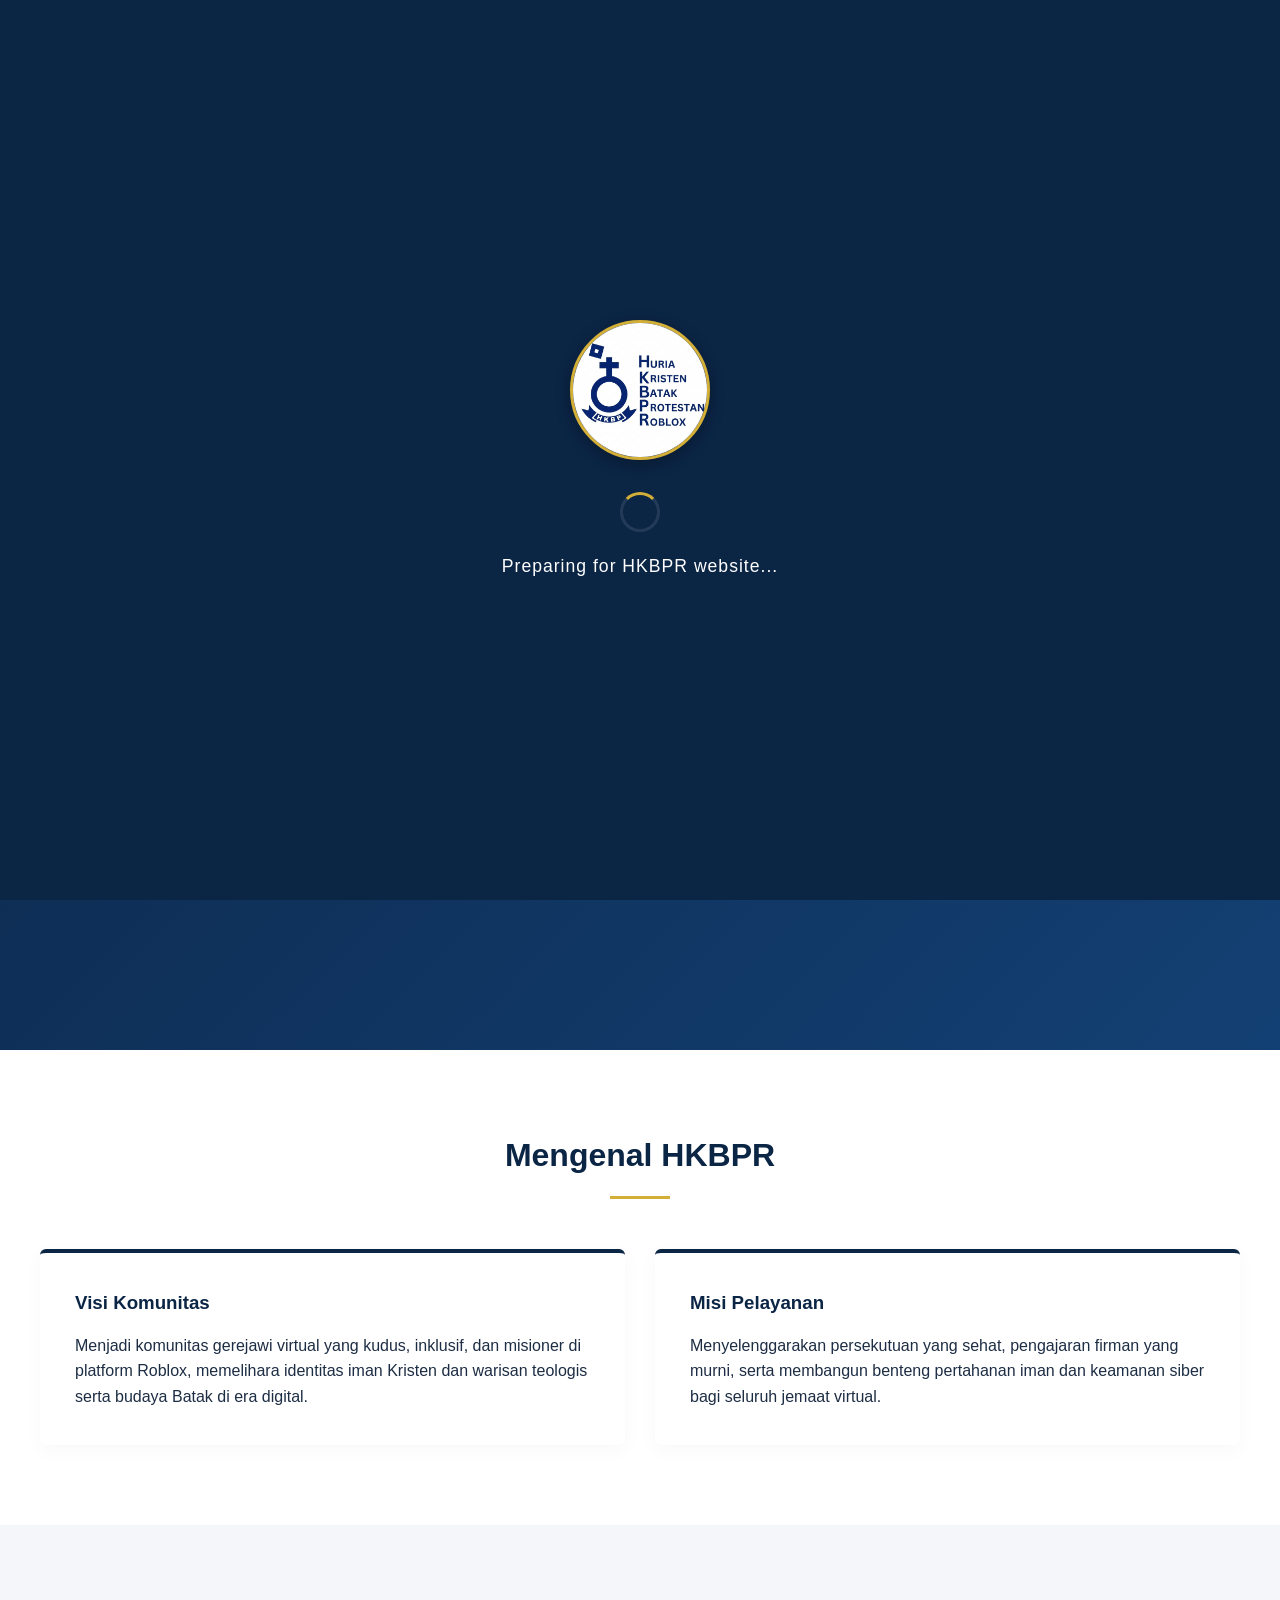
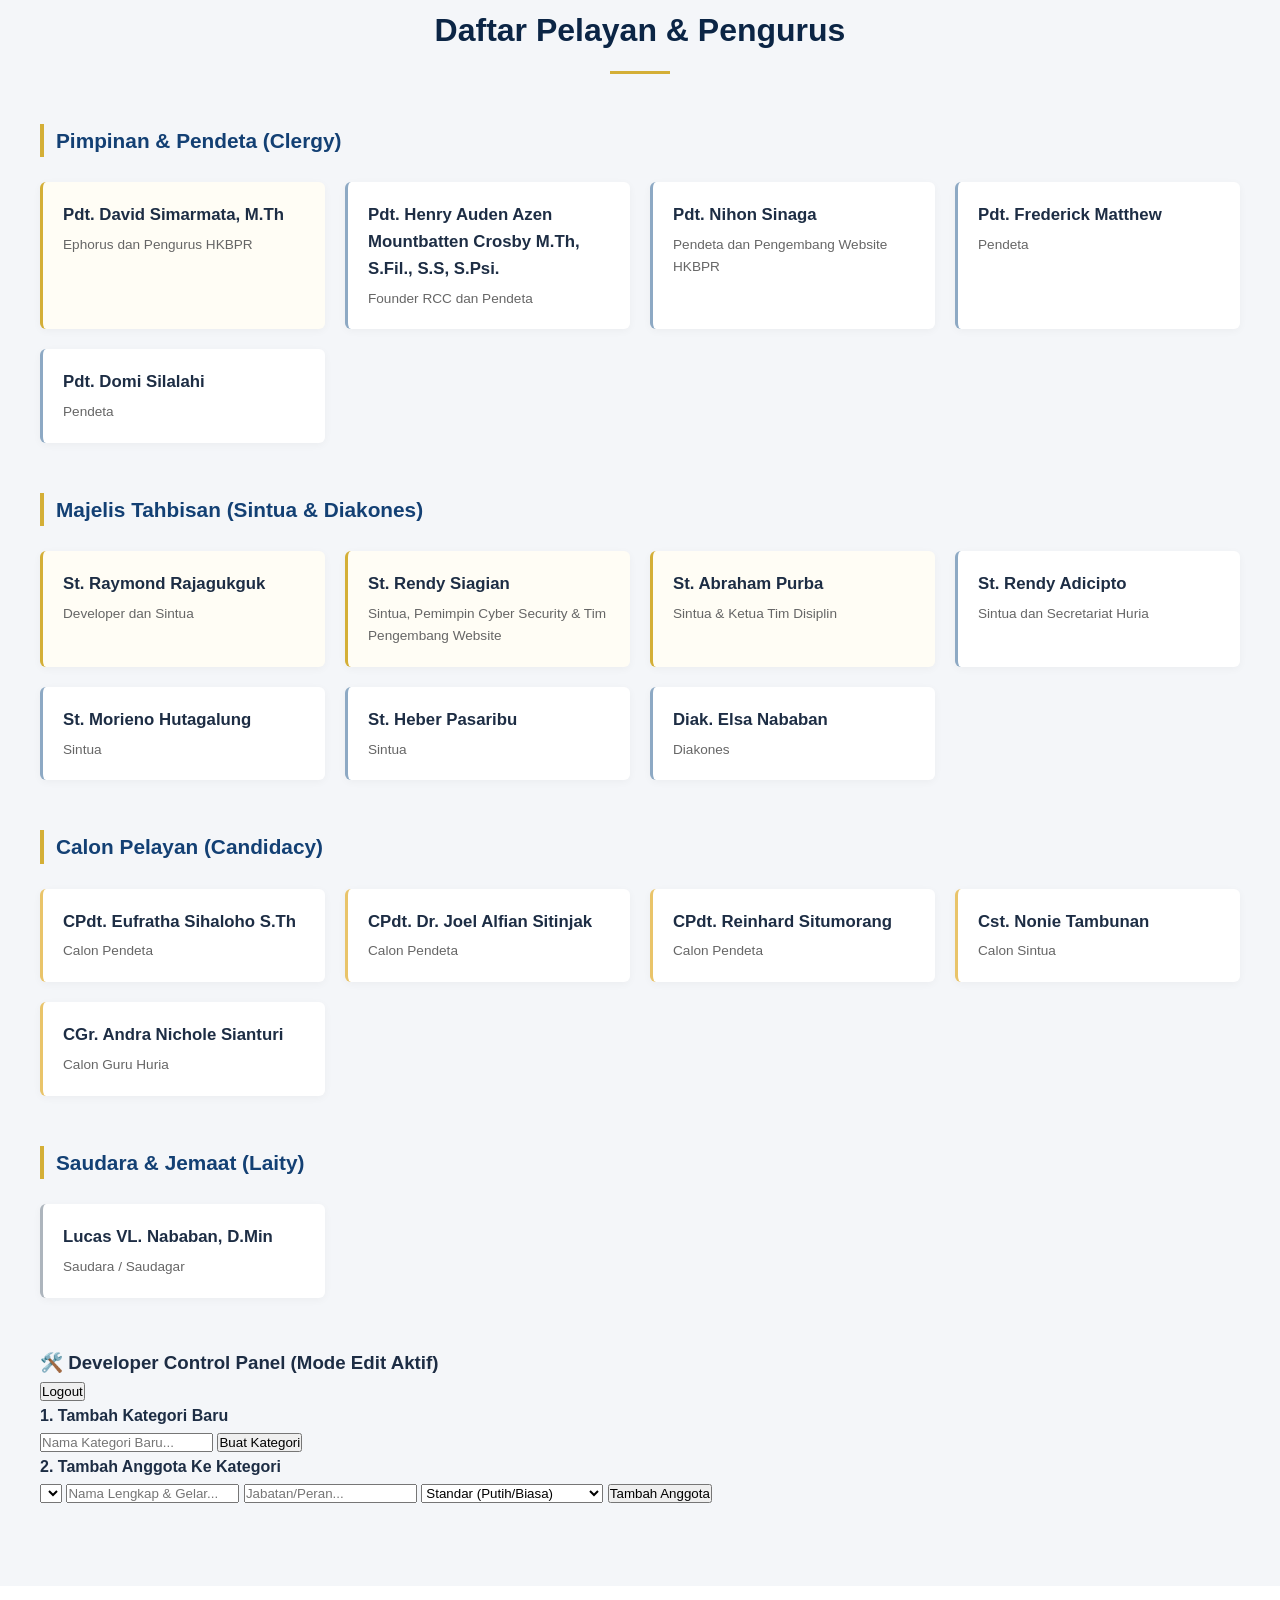
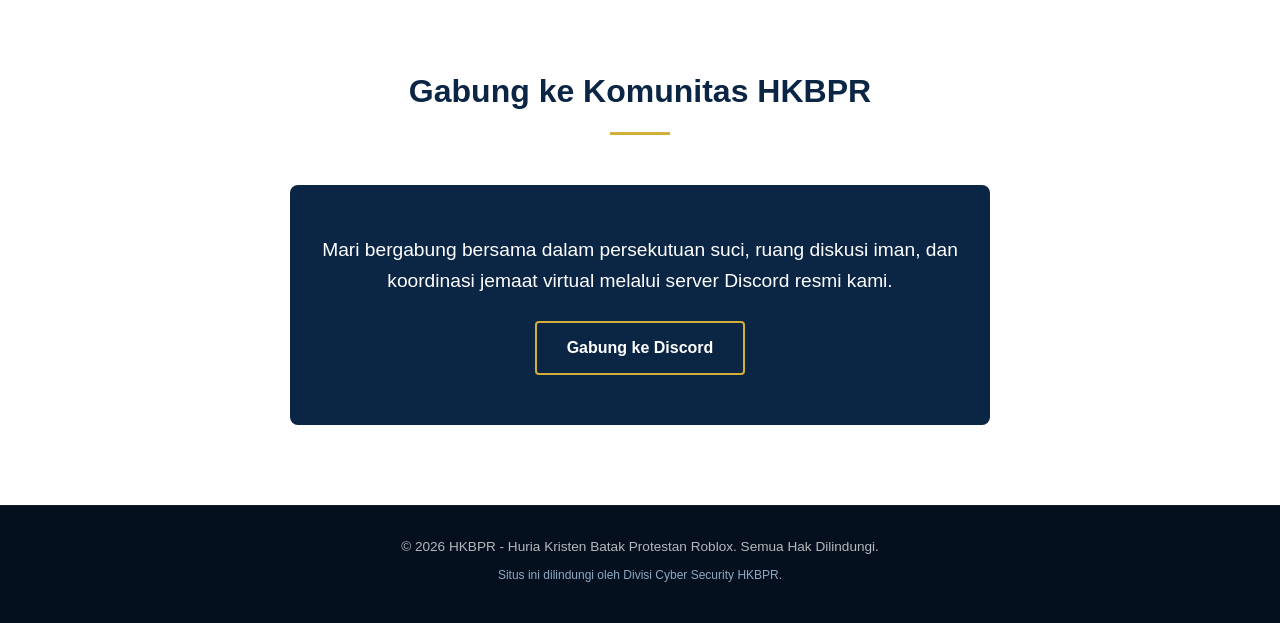
==== commit a024debe: "index.html" ====
--- a/index.html
+++ b/index.html
@@ -16,7 +16,6 @@
         </div>
     </div>
 
-    <!-- Modal Login Developer -->
     <div id="login-modal" class="modal">
         <div class="modal-content">
             <span class="close-modal">&times;</span>
@@ -88,11 +87,9 @@
             <div class="container">
                 <div class="section-header">
                     <h2>Daftar Pelayan & Pengurus</h2>
-                    <p class="section-subtitle">Para pelayan tahbisan dan pengembang yang mendedikasikan diri untuk pelayanan HKBPR</p>
                     <div class="divider"></div>
                 </div>
 
-                <!-- Kontainer Utama Kategori Tim/Pelayan -->
                 <div id="team-categories-container">
                     
                     <div class="team-category" data-category-id="clergy">
@@ -229,7 +226,6 @@
 
                 </div>
 
-                <!-- Panel Kontrol Developer (Tersembunyi secara bawaan) -->
                 <div id="developer-panel" class="dev-panel hidden">
                     <div class="dev-panel-header">
                         <h3>🛠️ Developer Control Panel (Mode Edit Aktif)</h3>
@@ -237,14 +233,12 @@
                     </div>
                     
                     <div class="dev-grid">
-                        <!-- Tambah Kategori -->
                         <div class="dev-box">
                             <h4>1. Tambah Kategori Baru</h4>
                             <input type="text" id="new-cat-title" placeholder="Nama Kategori Baru...">
                             <button id="btn-add-category" class="btn-admin">Buat Kategori</button>
                         </div>
 
-                        <!-- Tambah Anggota -->
                         <div class="dev-box">
                             <h4>2. Tambah Anggota Ke Kategori</h4>
                             <select id="select-category"></select>
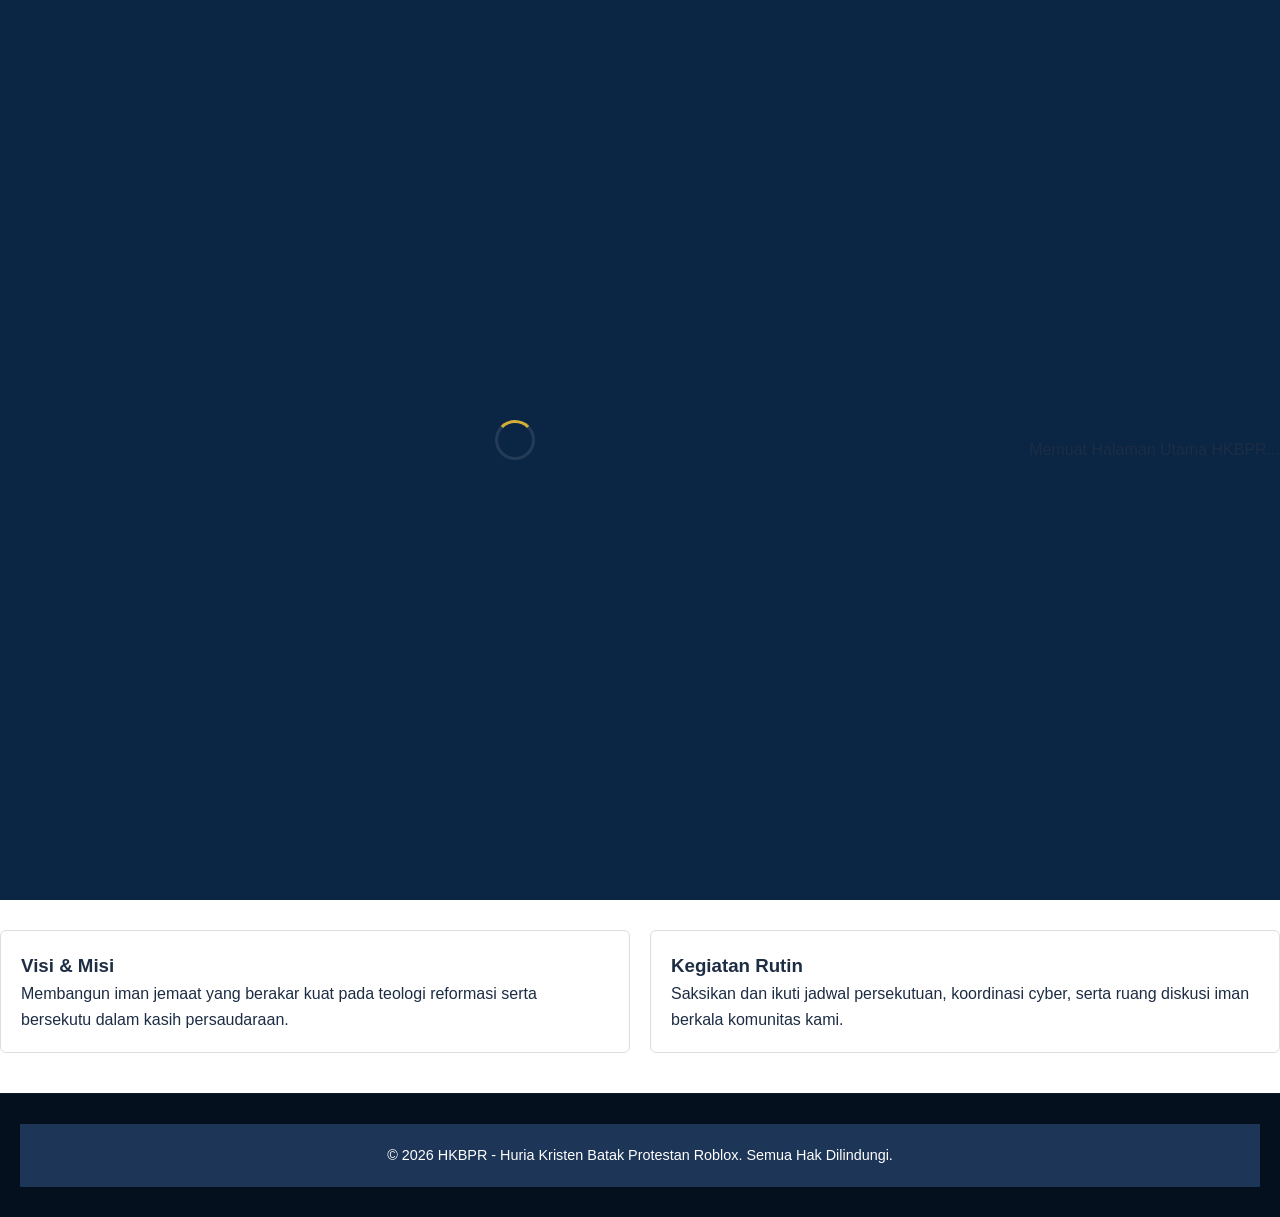
==== commit 623a5d45: "index.html" ====
--- a/index.html
+++ b/index.html
@@ -3,282 +3,59 @@
 <head>
     <meta charset="UTF-8">
     <meta name="viewport" content="width=device-width, initial-scale=1.0">
-    <title>HKBPR - Huria Kristen Batak Protestan Roblox</title>
+    <title>Beranda - HKBPR</title>
     <link rel="stylesheet" href="css/style.css">
 </head>
 <body>
 
     <div id="loading-screen">
-        <div class="loading-content">
-            <img src="logo.jpeg" alt="Logo HKBPR" class="loading-logo">
-            <div class="spinner"></div>
-            <p class="loading-text">Preparing for HKBPR website...</p>
-        </div>
-    </div>
-
-    <div id="login-modal" class="modal">
-        <div class="modal-content">
-            <span class="close-modal">&times;</span>
-            <h3>Login Developer</h3>
-            <div class="form-group">
-                <label for="username">Username</label>
-                <input type="text" id="username" placeholder="Masukkan username">
-            </div>
-            <div class="form-group">
-                <label for="password">Password</label>
-                <input type="password" id="password" placeholder="Masukkan password">
-            </div>
-            <button id="submit-login" class="btn-primary">Masuk</button>
-        </div>
+        <div class="spinner"></div>
+        <p>Memuat Halaman Utama HKBPR...</p>
     </div>
 
     <header>
-        <div class="header-container">
-            <div class="logo-area">
-                <img src="logo.jpeg" alt="Logo HKBPR" class="nav-logo">
-                <div class="logo-text">
-                    <h1>HKBPR</h1>
-                    <p>Huria Kristen Batak Protestan Roblox</p>
-                </div>
-            </div>
-            <nav>
-                <ul>
-                    <li><a href="#home" class="active">Beranda</a></li>
-                    <li><a href="#tentang">Tentang Kami</a></li>
-                    <li><a href="#pengurus">Pelayan & Pengurus</a></li>
-                    <li><a href="#kontak">Gabung Komunitas</a></li>
-                    <li><button id="btn-login-trigger" class="btn-dev-nav">Dev Login</button></li>
-                </ul>
-            </nav>
+        <div class="logo-area">
+            <h2>HKBPR</h2>
         </div>
+        <nav>
+            <ul>
+                <li><a href="index.html" class="active">Beranda</a></li>
+                <li><a href="#">Tentang Kami</a></li>
+                <li><a href="pengurus.html">Pelayan & Pengurus</a></li>
+                <li><a href="#">Gabung Komunitas</a></li>
+            </ul>
+        </nav>
     </header>
 
-    <section id="home" class="hero-section">
-        <div class="hero-overlay"></div>
-        <div class="hero-content">
-            <span class="hero-subtitle">Selamat Datang di Website Resmi</span>
-            <h2 class="hero-title">Komunitas Suci HKBPR</h2>
-            <p class="hero-description">Berakar, Dibangun, dan Berdiri Teguh dalam Iman. Wadah Persekutuan Jemaat Kristen Batak Protestan di Dunia Virtual Roblox.</p>
-            <a href="#tentang" class="btn-primary">Pelajari Selengkapnya</a>
-        </div>
-    </section>
-
-    <main>
-        <section id="tentang" class="section-padding">
-            <div class="container">
-                <div class="section-header">
-                    <h2>Mengenal HKBPR</h2>
-                    <div class="divider"></div>
-                </div>
-                <div class="about-grid">
-                    <div class="about-card">
-                        <h3>Visi Komunitas</h3>
-                        <p>Menjadi komunitas gerejawi virtual yang kudus, inklusif, dan misioner di platform Roblox, memelihara identitas iman Kristen dan warisan teologis serta budaya Batak di era digital.</p>
-                    </div>
-                    <div class="about-card">
-                        <h3>Misi Pelayanan</h3>
-                        <p>Menyelenggarakan persekutuan yang sehat, pengajaran firman yang murni, serta membangun benteng pertahanan iman dan keamanan siber bagi seluruh jemaat virtual.</p>
-                    </div>
-                </div>
+    <main class="content-wrapper">
+        <section class="hero-section" style="text-align: center; padding: 60px 20px; background: #f8f9fa; border-radius: 8px; margin-bottom: 30px;">
+            <h1>Selamat Datang di HKBPR</h1>
+            <p style="font-size: 1.2rem; color: #555; max-width: 800px; margin: 15px auto;">
+                Huria Kristen Batak Protestan Reformasi. Wadah persekutuan suci, ruang diskusi iman, dan koordinasi jemaat secara virtual dan nyata.
+            </p>
+            <div style="margin-top: 25px;">
+                <a href="pengurus.html" style="background: #1d3557; color: white; padding: 12px 24px; text-decoration: none; font-weight: bold; border-radius: 5px; display: inline-block;">Lihat Susunan Pengurus 👥</a>
             </div>
         </section>
 
-        <section id="pengurus" class="section-padding alt-bg">
-            <div class="container">
-                <div class="section-header">
-                    <h2>Daftar Pelayan & Pengurus</h2>
-                    <div class="divider"></div>
-                </div>
-
-                <div id="team-categories-container">
-                    
-                    <div class="team-category" data-category-id="clergy">
-                        <h3>Pimpinan & Pendeta (Clergy)</h3>
-                        <div class="team-grid">
-                            <div class="member-card highlight">
-                                <div class="member-info">
-                                    <h4>Pdt. David Simarmata, M.Th</h4>
-                                    <span class="role">Ephorus dan Pengurus HKBPR</span>
-                                </div>
-                            </div>
-                            <div class="member-card">
-                                <div class="member-info">
-                                    <h4>Pdt. Henry Auden Azen Mountbatten Crosby M.Th, S.Fil., S.S, S.Psi.</h4>
-                                    <span class="role">Founder RCC dan Pendeta</span>
-                                </div>
-                            </div>
-                            <div class="member-card">
-                                <div class="member-info">
-                                    <h4>Pdt. Nihon Sinaga</h4>
-                                    <span class="role">Pendeta dan Pengembang Website HKBPR</span>
-                                </div>
-                            </div>
-                            <div class="member-card">
-                                <div class="member-info">
-                                    <h4>Pdt. Frederick Matthew</h4>
-                                    <span class="role">Pendeta</span>
-                                </div>
-                            </div>
-                            <div class="member-card">
-                                <div class="member-info">
-                                    <h4>Pdt. Domi Silalahi</h4>
-                                    <span class="role">Pendeta</span>
-                                </div>
-                            </div>
-                        </div>
-                    </div>
-
-                    <div class="team-category" data-category-id="majelis">
-                        <h3>Majelis Tahbisan (Sintua & Diakones)</h3>
-                        <div class="team-grid">
-                            <div class="member-card highlight">
-                                <div class="member-info">
-                                    <h4>St. Raymond Rajagukguk</h4>
-                                    <span class="role">Developer dan Sintua</span>
-                                </div>
-                            </div>
-                            <div class="member-card highlight">
-                                <div class="member-info">
-                                    <h4>St. Rendy Siagian</h4>
-                                    <span class="role">Sintua, Pemimpin Cyber Security & Tim Pengembang Website</span>
-                                </div>
-                            </div>
-                            <div class="member-card highlight">
-                                <div class="member-info">
-                                    <h4>St. Abraham Purba</h4>
-                                    <span class="role">Sintua & Ketua Tim Disiplin</span>
-                                </div>
-                            </div>
-                            <div class="member-card">
-                                <div class="member-info">
-                                    <h4>St. Rendy Adicipto</h4>
-                                    <span class="role">Sintua dan Secretariat Huria</span>
-                                </div>
-                            </div>
-                            <div class="member-card">
-                                <div class="member-info">
-                                    <h4>St. Morieno Hutagalung</h4>
-                                    <span class="role">Sintua</span>
-                                </div>
-                            </div>
-                            <div class="member-card">
-                                <div class="member-info">
-                                    <h4>St. Heber Pasaribu</h4>
-                                    <span class="role">Sintua</span>
-                                </div>
-                            </div>
-                            <div class="member-card">
-                                <div class="member-info">
-                                    <h4>Diak. Elsa Nababan</h4>
-                                    <span class="role">Diakones</span>
-                                </div>
-                            </div>
-                        </div>
-                    </div>
-
-                    <div class="team-category" data-category-id="candidacy">
-                        <h3>Calon Pelayan (Candidacy)</h3>
-                        <div class="team-grid">
-                            <div class="member-card candidate">
-                                <div class="member-info">
-                                    <h4>CPdt. Eufratha Sihaloho S.Th</h4>
-                                    <span class="role">Calon Pendeta</span>
-                                </div>
-                            </div>
-                            <div class="member-card candidate">
-                                <div class="member-info">
-                                    <h4>CPdt. Dr. Joel Alfian Sitinjak</h4>
-                                    <span class="role">Calon Pendeta</span>
-                                </div>
-                            </div>
-                            <div class="member-card candidate">
-                                <div class="member-info">
-                                    <h4>CPdt. Reinhard Situmorang</h4>
-                                    <span class="role">Calon Pendeta</span>
-                                </div>
-                            </div>
-                            <div class="member-card candidate">
-                                <div class="member-info">
-                                    <h4>Cst. Nonie Tambunan</h4>
-                                    <span class="role">Calon Sintua</span>
-                                </div>
-                            </div>
-                            <div class="member-card candidate">
-                                <div class="member-info">
-                                    <h4>CGr. Andra Nichole Sianturi</h4>
-                                    <span class="role">Calon Guru Huria</span>
-                                </div>
-                            </div>
-                        </div>
-                    </div>
-
-                    <div class="team-category" data-category-id="laity">
-                        <h3>Saudara & Jemaat (Laity)</h3>
-                        <div class="team-grid">
-                            <div class="member-card laity">
-                                <div class="member-info">
-                                    <h4>Lucas VL. Nababan, D.Min</h4>
-                                    <span class="role">Saudara / Saudagar</span>
-                                </div>
-                            </div>
-                        </div>
-                    </div>
-
-                </div>
-
-                <div id="developer-panel" class="dev-panel hidden">
-                    <div class="dev-panel-header">
-                        <h3>🛠️ Developer Control Panel (Mode Edit Aktif)</h3>
-                        <button id="btn-logout" class="btn-logout">Logout</button>
-                    </div>
-                    
-                    <div class="dev-grid">
-                        <div class="dev-box">
-                            <h4>1. Tambah Kategori Baru</h4>
-                            <input type="text" id="new-cat-title" placeholder="Nama Kategori Baru...">
-                            <button id="btn-add-category" class="btn-admin">Buat Kategori</button>
-                        </div>
-
-                        <div class="dev-box">
-                            <h4>2. Tambah Anggota Ke Kategori</h4>
-                            <select id="select-category"></select>
-                            <input type="text" id="new-mem-name" placeholder="Nama Lengkap & Gelar...">
-                            <input type="text" id="new-mem-role" placeholder="Jabatan/Peran...">
-                            <select id="select-mem-style">
-                                <option value="">Standar (Putih/Biasa)</option>
-                                <option value="highlight">Highlight (Kuning Emas)</option>
-                                <option value="candidate">Candidate (Kuning Terang)</option>
-                                <option value="laity">Laity (Abu-abu)</option>
-                            </select>
-                            <button id="btn-add-member" class="btn-admin">Tambah Anggota</button>
-                        </div>
-                    </div>
-                </div>
-
+        <section class="info-grid" style="display: flex; gap: 20px; margin-bottom: 40px;">
+            <div class="info-box" style="flex: 1; border: 1px solid #ddd; padding: 20px; border-radius: 6px;">
+                <h3>Visi & Misi</h3>
+                <p>Membangun iman jemaat yang berakar kuat pada teologi reformasi serta bersekutu dalam kasih persaudaraan.</p>
             </div>
-        </section>
-
-        <section id="kontak" class="section-padding">
-            <div class="container">
-                <div class="section-header">
-                    <h2>Gabung ke Komunitas HKBPR</h2>
-                    <div class="divider"></div>
-                </div>
-                <div class="contact-box">
-                    <p>Mari bergabung bersama dalam persekutuan suci, ruang diskusi iman, dan koordinasi jemaat virtual melalui server Discord resmi kami.</p>
-                    <a href="https://discord.gg/R8r6YPJjn" target="_blank" class="btn-secondary">Gabung ke Discord</a>
-                </div>
+            <div class="info-box" style="flex: 1; border: 1px solid #ddd; padding: 20px; border-radius: 6px;">
+                <h3>Kegiatan Rutin</h3>
+                <p>Saksikan dan ikuti jadwal persekutuan, koordinasi cyber, serta ruang diskusi iman berkala komunitas kami.</p>
             </div>
         </section>
     </main>
 
     <footer>
-        <div class="container footer-content">
+        <div style="text-align: center; padding: 20px; background: #1d3557; color: white; font-size: 0.9rem;">
             <p>&copy; 2026 HKBPR - Huria Kristen Batak Protestan Roblox. Semua Hak Dilindungi.</p>
-            <p class="tech-credit">Situs ini dilindungi oleh Divisi Cyber Security HKBPR.</p>
         </div>
     </footer>
 
-    <script src="script/script.js"></script>
+    <script src="script/script.js?v=101"></script>
 </body>
 </html>
--- a/css/style.css
+++ b/css/style.css
@@ -242,11 +242,6 @@
     margin-bottom: 10px;
 }
 
-.section-subtitle {
-    font-size: 1rem;
-    color: #666;
-}
-
 .divider {
     width: 60px;
     height: 3px;
@@ -309,10 +304,6 @@
 .member-card.highlight {
     border-left-color: var(--gold-color);
     background-color: #fffdf5;
-}
-
-.member-card.tech {
-    border-left-color: #2a9d8f;
 }
 
 .member-card.candidate {
@@ -411,3 +402,177 @@
         font-size: 2.2rem;
     }
 }
+
+.btn-dev-nav {
+    background: var(--primary-color);
+    color: var(--white);
+    border: 1px solid var(--gold-color);
+    padding: 6px 15px;
+    border-radius: 4px;
+    cursor: pointer;
+    font-weight: 600;
+    font-size: 0.85rem;
+    transition: var(--transition);
+}
+
+.btn-dev-nav:hover {
+    background: var(--gold-color);
+    color: var(--primary-color);
+}
+
+.modal {
+    display: none;
+    position: fixed;
+    z-index: 1000;
+    left: 0;
+    top: 0;
+    width: 100%;
+    height: 100%;
+    background-color: rgba(0,0,0,0.6);
+    backdrop-filter: blur(4px);
+    justify-content: center;
+    align-items: center;
+}
+
+.modal-content {
+    background-color: var(--white);
+    padding: 30px;
+    border-radius: 8px;
+    width: 100%;
+    max-width: 400px;
+    position: relative;
+    box-shadow: 0 10px 30px rgba(0,0,0,0.3);
+    border-top: 5px solid var(--gold-color);
+}
+
+.close-modal {
+    position: absolute;
+    right: 20px;
+    top: 15px;
+    font-size: 1.5rem;
+    cursor: pointer;
+    color: #aaa;
+}
+
+.close-modal:hover {
+    color: var(--dark-text);
+}
+
+.form-group {
+    margin-bottom: 20px;
+    text-align: left;
+}
+
+.form-group label {
+    display: block;
+    margin-bottom: 6px;
+    font-size: 0.9rem;
+    font-weight: 600;
+}
+
+.form-group input {
+    width: 100%;
+    padding: 10px;
+    border: 1px solid #ccc;
+    border-radius: 4px;
+    outline: none;
+}
+
+.form-group input:focus {
+    border-color: var(--secondary-color);
+}
+
+.dev-panel {
+    background: #fff;
+    border: 2px dashed #ff4d4d;
+    border-radius: 8px;
+    padding: 25px;
+    margin-top: 40px;
+    box-shadow: 0 4px 15px rgba(0,0,0,0.05);
+}
+
+.dev-panel-header {
+    display: flex;
+    justify-content: space-between;
+    align-items: center;
+    border-bottom: 1px solid #eee;
+    padding-bottom: 15px;
+    margin-bottom: 20px;
+}
+
+.dev-grid {
+    display: grid;
+    grid-template-columns: repeat(auto-fit, minmax(300px, 1fr));
+    gap: 25px;
+}
+
+.dev-box {
+    background: var(--light-bg);
+    padding: 20px;
+    border-radius: 6px;
+}
+
+.dev-box h4 {
+    margin-bottom: 12px;
+    color: var(--primary-color);
+}
+
+.dev-box input, .dev-box select {
+    width: 100%;
+    padding: 8px;
+    margin-bottom: 10px;
+    border: 1px solid #ccc;
+    border-radius: 4px;
+}
+
+.btn-admin {
+    background: var(--secondary-color);
+    color: white;
+    border: none;
+    padding: 8px 16px;
+    border-radius: 4px;
+    font-weight: 600;
+    cursor: pointer;
+    width: 100%;
+}
+
+.btn-admin:hover {
+    background: var(--primary-color);
+}
+
+.btn-logout {
+    background: #ff4d4d;
+    color: white;
+    border: none;
+    padding: 6px 15px;
+    border-radius: 4px;
+    cursor: pointer;
+}
+
+.delete-btn-active {
+    background: #ff4d4d;
+    color: white;
+    border: none;
+    border-radius: 3px;
+    padding: 2px 6px;
+    font-size: 0.75rem;
+    cursor: pointer;
+    margin-top: 8px;
+    display: inline-block;
+}
+
+.delete-cat-btn-active {
+    background: #ff4d4d;
+    color: white;
+    border: none;
+    border-radius: 3px;
+    padding: 3px 8px;
+    font-size: 0.8rem;
+    cursor: pointer;
+    margin-left: 15px;
+    vertical-align: middle;
+}
+
+.hidden {
+    display: none !important;
+}
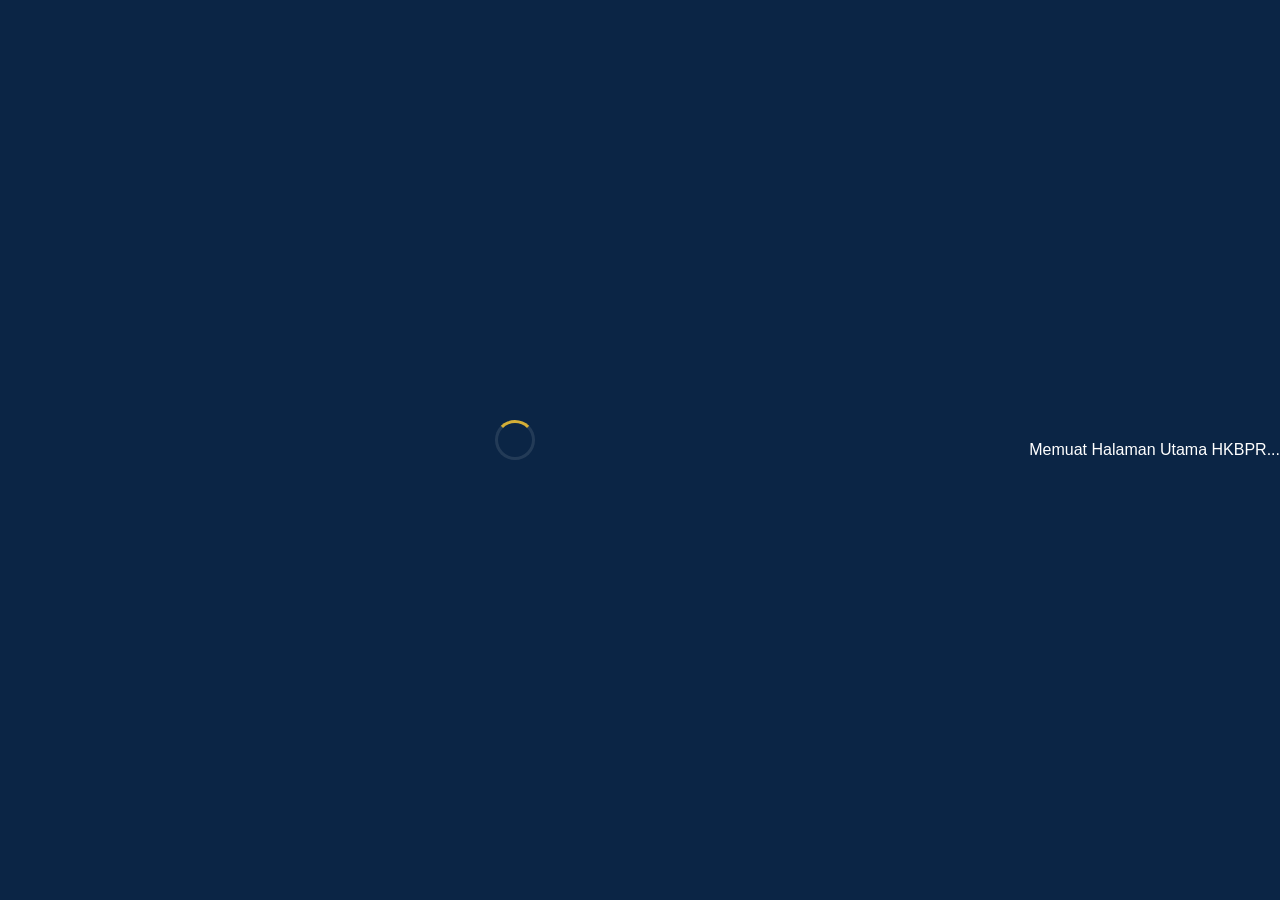
==== commit bbe803c3: "index.html" ====
--- a/index.html
+++ b/index.html
@@ -4,58 +4,40 @@
     <meta charset="UTF-8">
     <meta name="viewport" content="width=device-width, initial-scale=1.0">
     <title>Beranda - HKBPR</title>
-    <link rel="stylesheet" href="css/style.css">
+    <link rel="stylesheet" href="css/style.css?v=120">
 </head>
-<body>
+<body style="background-color: #1d3557; color: white; margin: 0; padding: 0; font-family: sans-serif;">
 
     <div id="loading-screen">
         <div class="spinner"></div>
         <p>Memuat Halaman Utama HKBPR...</p>
     </div>
 
-    <header>
-        <div class="logo-area">
-            <h2>HKBPR</h2>
+    <header style="background: #0f1c2e; padding: 10px 20px; display: flex; justify-content: space-between; align-items: center; box-shadow: 0 2px 10px rgba(0,0,0,0.3);">
+        <div class="logo-area" style="display: flex; align-items: center; gap: 12px;">
+            <img src="logo.jpeg" alt="Logo HKBPR" style="height: 40px; width: 40px; border-radius: 50%; object-fit: cover; border: 2px solid #43cae6;">
+            <h2 style="margin: 0; color: white; font-size: 1.5rem;">HKBPR</h2>
         </div>
         <nav>
-            <ul>
-                <li><a href="index.html" class="active">Beranda</a></li>
-                <li><a href="#">Tentang Kami</a></li>
-                <li><a href="pengurus.html">Pelayan & Pengurus</a></li>
-                <li><a href="#">Gabung Komunitas</a></li>
+            <ul style="list-style: none; display: flex; gap: 20px; margin: 0; padding: 0;">
+                <li><a href="index.html" style="color: #43cae6; text-decoration: none; font-weight: bold;">Beranda</a></li>
+                <li><a href="pengurus.html" style="color: white; text-decoration: none;">Pelayan & Pengurus</a></li>
             </ul>
         </nav>
     </header>
 
-    <main class="content-wrapper">
-        <section class="hero-section" style="text-align: center; padding: 60px 20px; background: #f8f9fa; border-radius: 8px; margin-bottom: 30px;">
-            <h1>Selamat Datang di HKBPR</h1>
-            <p style="font-size: 1.2rem; color: #555; max-width: 800px; margin: 15px auto;">
-                Huria Kristen Batak Protestan Reformasi. Wadah persekutuan suci, ruang diskusi iman, dan koordinasi jemaat secara virtual dan nyata.
+    <main style="max-width: 1000px; margin: 40px auto; padding: 0 20px; text-align: center;">
+        <section style="padding: 5px 20px; margin-bottom: 30px;">
+            <h1 style="font-size: 2.5rem; margin-bottom: 15px; color: white;">Selamat Datang di HKBPR</h1>
+            <p style="font-size: 1.2rem; color: #f1faee; max-width: 800px; margin: 0 auto; line-height: 1.6;">
+                Huria Kristen Batak Protestan Reformasi. Wadah persekutuan suci, ruang diskusi iman, dan koordinasi jemaat secara virtual and nyata.
             </p>
-            <div style="margin-top: 25px;">
-                <a href="pengurus.html" style="background: #1d3557; color: white; padding: 12px 24px; text-decoration: none; font-weight: bold; border-radius: 5px; display: inline-block;">Lihat Susunan Pengurus 👥</a>
-            </div>
-        </section>
-
-        <section class="info-grid" style="display: flex; gap: 20px; margin-bottom: 40px;">
-            <div class="info-box" style="flex: 1; border: 1px solid #ddd; padding: 20px; border-radius: 6px;">
-                <h3>Visi & Misi</h3>
-                <p>Membangun iman jemaat yang berakar kuat pada teologi reformasi serta bersekutu dalam kasih persaudaraan.</p>
-            </div>
-            <div class="info-box" style="flex: 1; border: 1px solid #ddd; padding: 20px; border-radius: 6px;">
-                <h3>Kegiatan Rutin</h3>
-                <p>Saksikan dan ikuti jadwal persekutuan, koordinasi cyber, serta ruang diskusi iman berkala komunitas kami.</p>
+            <div style="margin-top: 35px;">
+                <a href="pengurus.html" style="background: #43cae6; color: #0f1c2e; padding: 14px 28px; text-decoration: none; font-weight: bold; border-radius: 5px; display: inline-block; box-shadow: 0 4px 6px rgba(0,0,0,0.2);">Lihat Susunan Pengurus 👥</a>
             </div>
         </section>
     </main>
 
-    <footer>
-        <div style="text-align: center; padding: 20px; background: #1d3557; color: white; font-size: 0.9rem;">
-            <p>&copy; 2026 HKBPR - Huria Kristen Batak Protestan Roblox. Semua Hak Dilindungi.</p>
-        </div>
-    </footer>
-
-    <script src="script/script.js?v=101"></script>
+    <script src="script/script.js?v=120"></script>
 </body>
 </html>
